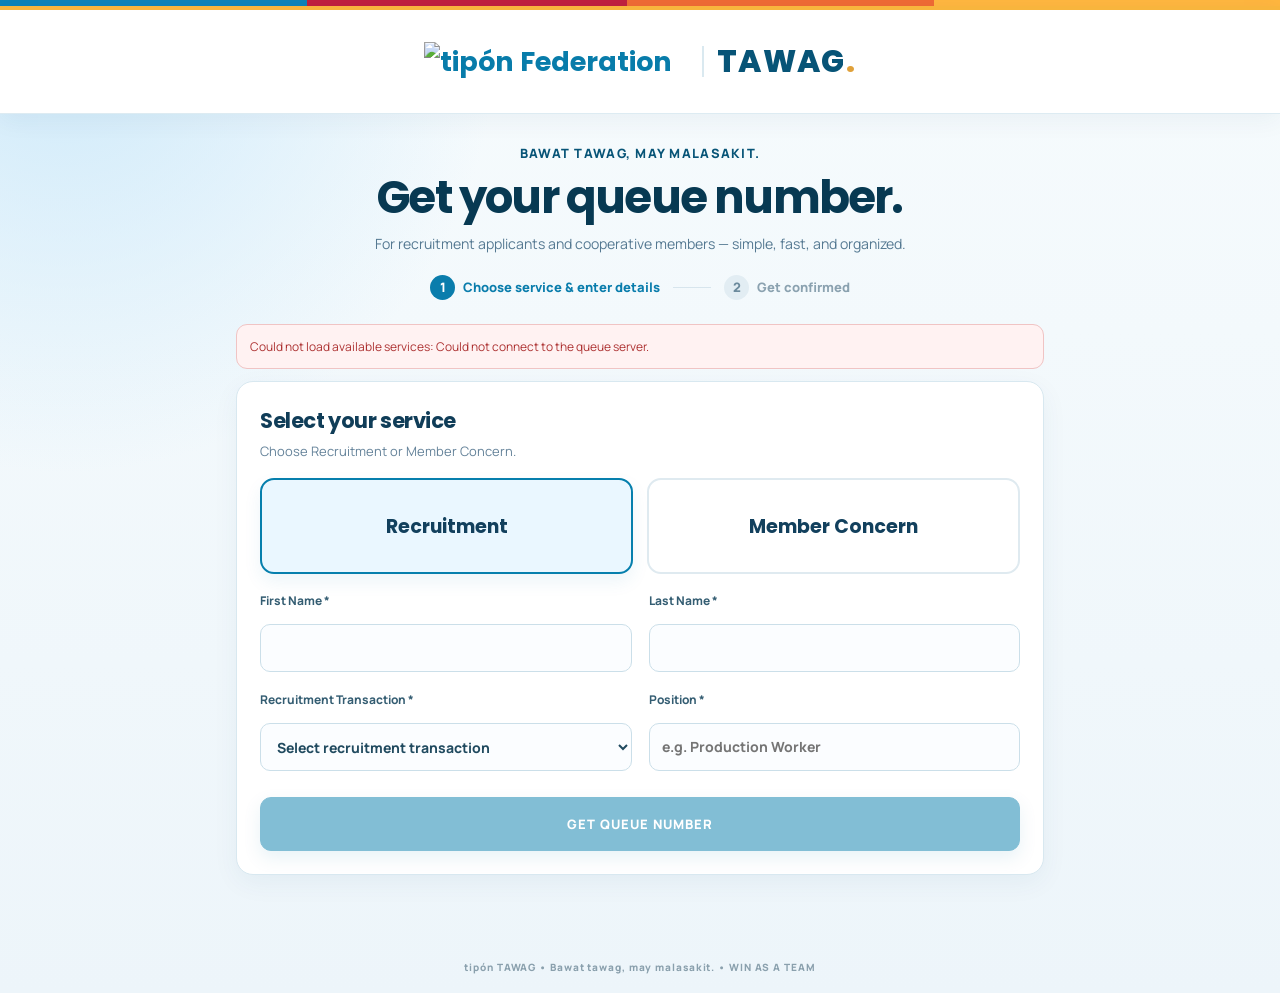
==== join.html @ db97c5c6 "Add AP CONS online recruiting queue with private review and onsite check-in" ====
<!doctype html><html lang="en"><head>
<meta charset="utf-8"><meta name="viewport" content="width=device-width,initial-scale=1"><meta name="theme-color" content="#075477">
<title>Get Your Number | tipón TAWAG</title><meta name="description" content="tipón TAWAG: Bawat tawag, may malasakit. Register for Recruitment or Member Concern."><link rel="icon" href="assets/tipon-mark.svg" type="image/svg+xml">
<link rel="preconnect" href="https://fonts.googleapis.com"><link rel="preconnect" href="https://fonts.gstatic.com" crossorigin>
<link href="https://fonts.googleapis.com/css2?family=Manrope:wght@400;500;600;700;800&family=Poppins:wght@400;500;600;700;800&display=swap" rel="stylesheet">
<link rel="stylesheet" href="styles.css?v=11.1">
<style>
body{background:radial-gradient(circle at 5% 4%,#cfeafa,transparent 28%),linear-gradient(180deg,#f6fbfd,#edf5fa)}
.join-top{height:6px;background:linear-gradient(90deg,#0a81b4 0 63%,#ffc258 63% 82%,#e2544f 82%)}
.join-head{background:white;border-bottom:1px solid #ddebf2}
.join-head-inner{max-width:880px;padding:14px 18px;display:flex;justify-content:space-between;align-items:center;margin:auto;gap:12px}
.join-wordmark{display:flex;gap:12px;align-items:center;color:#087caa;font:700 27px Poppins,sans-serif;letter-spacing:-1px}
.join-symbol{width:38px;height:38px;position:relative;flex:none}
.join-symbol i{width:19px;height:19px;position:absolute;border-radius:50%;display:block}.join-symbol i:nth-child(1){background:#c82339;top:0;left:0}.join-symbol i:nth-child(2){background:#fcb646;top:0;right:0}.join-symbol i:nth-child(3){background:#e95b3b;bottom:0;left:4px}.join-symbol i:nth-child(4){background:#ef902d;bottom:2px;right:1px}
.join-head a{font-weight:900;font-size:12px;text-decoration:none}
.join-shell{max-width:840px;margin:0 auto;padding:29px 16px 50px}
.join-hero{text-align:center;margin:0 auto 21px;max-width:680px}.join-hero .eyebrow{font-size:11px}.join-hero h1{font:700 clamp(30px,5vw,43px)/1.18 Poppins,sans-serif;color:#133c55;margin:8px 0;letter-spacing:-.04em}
.join-hero p{font-size:13px;color:#6d8898;margin:6px 0}
.progress-steps{display:flex;justify-content:center;align-items:center;gap:11px;margin-top:17px;flex-wrap:wrap}.step{font-size:11px;font-weight:800;color:#8ba2b0;display:flex;align-items:center;gap:8px}.step i{background:#e2edf3;color:#6b8a9c;width:25px;height:25px;border-radius:50%;display:grid;place-items:center;font-style:normal}.step.on{color:#0a7dac}.step.on i{background:#0a7dac;color:white}.step-line{width:28px;height:1px;background:#d7e5ed}
.service-grid{display:grid;grid-template-columns:repeat(2,minmax(0,1fr));gap:12px;margin:16px 0}
.service-card{background:#fff;color:#1a425a;border:2px solid #dfeaf0;text-align:left;padding:17px;border-radius:14px;min-height:132px;cursor:pointer}
.service-card:hover{border-color:#89c9e5}.service-card.chosen{border-color:#0784b8;background:#f0faff;box-shadow:0 8px 25px #0a88ad12}.service-card span{display:block;color:#0b83ad;font-size:10px;font-weight:900;letter-spacing:.15em}.service-card b{font:700 17px Poppins,sans-serif;display:block;margin:6px 0}.service-card small{display:block;color:#668799;font-size:11px;line-height:1.5}
.section-label{font:700 18px Poppins,sans-serif;color:#214762;margin:0 0 5px}.helper{font-size:12px;color:#7894a5;margin:0 0 13px}
.check-card{border-radius:12px;background:#f4f9fc;border:1px solid #e1edf3;padding:14px;margin:15px 0}
.check-card h3{font:700 14px Poppins,sans-serif;margin:0 0 7px}.check-row{display:flex;align-items:flex-start;gap:10px;padding:9px 0;font-size:12px;color:#355d73}.check-row input{width:18px;height:18px;margin:1px 0;accent-color:#0883b8;flex:none}.check-card p{font-size:11px;color:#748f9e;margin:6px 0}
.submit{width:100%;min-height:53px;font-size:13px!important;letter-spacing:.08em}
.message{font-size:12px;padding:12px 13px;border:1px solid #f0c4c4;background:#fff2f2;border-radius:11px;color:#ad3232;margin:12px 0}.message.ok{border-color:#bce5ce;background:#edfaf1;color:#166e4e}
.receipt{text-align:center;border:1px dashed #88c8e4;background:linear-gradient(180deg,#fff,#f0f9fe);border-radius:16px;padding:24px 17px;margin-top:14px}.receipt .code{font:800 clamp(36px,7vw,59px) Poppins,sans-serif;color:#087eb0;letter-spacing:-.06em;margin:9px 0}.receipt h2{font:700 20px Poppins,sans-serif;margin:5px 0}.receipt p{font-size:12px;color:#618092;line-height:1.7;margin:7px auto;max-width:440px}.receipt .pill{margin:8px auto}
.join-foot{text-align:center;font-size:10px;color:#8aa0ad;padding:18px;font-weight:900;letter-spacing:.09em}
@media(max-width:540px){.service-grid{grid-template-columns:1fr}.service-card{min-height:105px}.join-shell{padding-top:18px}.join-head-inner{padding:11px 14px}.join-wordmark{font-size:23px}.join-hero h1{font-size:32px}.progress-steps{gap:6px}.step-line{width:13px}.join-shell>.card{padding:18px}}

.join-wordmark{min-height:62px;letter-spacing:normal}.join-logo{display:block;width:205px;max-width:60vw;height:auto;object-fit:contain}.join-mode{font-size:10px;letter-spacing:.14em;font-weight:900;color:#66859a}.service-grid{gap:14px}.service-card{min-height:96px;padding:19px 14px;text-align:center;display:flex;align-items:center;justify-content:center}.service-card b{margin:0;font:700 19px Poppins,sans-serif;color:#154461}.service-card.chosen{background:#eef9ff;box-shadow:0 8px 18px #087db513}.service-card:hover{background:#f4fbff}@media(max-width:540px){.service-grid{grid-template-columns:repeat(2,minmax(0,1fr))}.service-card b{font-size:15px}.service-card{min-height:82px;padding:14px 6px}.join-mode{font-size:8px;text-align:right}.join-logo{width:175px}}

/* Candidate/member-specific registration layout */
.join-head-inner{justify-content:center;min-height:86px}
.join-wordmark{justify-content:center;width:100%;min-height:75px}
.join-logo{width:clamp(215px,25vw,280px);max-width:70vw;max-height:85px;object-fit:contain}
.join-hero .eyebrow{font-size:12px;letter-spacing:.09em}
.join-hero h1{font-size:clamp(31px,4.5vw,45px)}
.progress-steps{gap:13px;margin:20px auto 24px}
.progress-steps .step{font-size:13px;line-height:1.35}
.progress-steps .step-line{width:38px}
#queueForm{margin-top:17px}
#queueForm .queue-fields{display:grid;grid-template-columns:repeat(2,minmax(0,1fr));column-gap:17px;row-gap:18px;margin:0;align-items:start}
#queueForm .queue-fields .field{margin:0;display:flex;flex-direction:column;gap:8px;min-width:0}
#queueForm .queue-fields input,#queueForm .queue-fields select,#concernOptions input{width:100%;min-height:48px;box-sizing:border-box;font-size:14px}
#queueForm .queue-fields .field label,#queueForm .queue-fields .field{font-weight:750}
#concernOptions{display:flex;flex-direction:column;gap:9px;margin:18px 0 0!important}
#concernOptions.hide{display:none!important}
#concernOptions label{font-size:12px;font-weight:800;line-height:1.45}
#queueForm .submit{display:block;margin-top:26px;min-height:54px;border-radius:11px}
#queueForm .queue-fields .field.hide{display:none!important}
.receipt-actions{display:flex;gap:12px;align-items:center;justify-content:center;flex-wrap:wrap;margin-top:19px}
.receipt-actions button{min-width:150px;min-height:43px}
.finished-notice{margin-top:16px!important;color:#176c53!important;font-size:13px!important;font-weight:750;max-width:490px}
#receipt.finished .receipt-actions{display:none}
@media(max-width:540px){
 .join-head-inner{padding:13px 15px;min-height:77px;justify-content:center}
 .join-wordmark{min-height:65px;justify-content:center}
 .join-logo{width:230px;max-width:80vw}
 .join-shell{padding:20px 14px 42px}
 .progress-steps{margin:16px auto 20px;gap:7px}
 .progress-steps .step{font-size:11px;gap:7px}
 .progress-steps .step-line{width:18px}
 #queueForm .queue-fields{grid-template-columns:repeat(2,minmax(0,1fr));gap:15px 12px}
 #queueForm .queue-fields .field{font-size:11px;gap:8px}
 #queueForm .queue-fields input,#queueForm .queue-fields select,#concernOptions input{min-height:46px}
 #concernOptions{margin-top:18px!important}
 #queueForm .submit{margin-top:25px}
 .receipt-actions{gap:9px}
 .receipt-actions button{width:100%}
}
@media(max-width:370px){
 #queueForm .queue-fields{grid-template-columns:1fr}
 .progress-steps .step{font-size:10px}
}

/* tipón TAWAG registration brand */
.join-top{height:6px;background:linear-gradient(90deg,#0e83b8 0 24%,#bf203e 24% 49%,#ef6a34 49% 73%,#ffb63f 73% 100%)}
.join-head{box-shadow:0 6px 24px rgba(8,62,96,.055)}
.join-wordmark{width:auto;gap:13px}
.join-logo{width:clamp(205px,23vw,265px);max-height:76px;image-rendering:auto}
.join-brand-label{font:800 clamp(23px,2.7vw,31px)/1 Poppins,Manrope,sans-serif;color:#075477;letter-spacing:.045em;border-left:2px solid #dae9f0;padding-left:13px}
.join-brand-label span{color:#e0a13a}
.join-hero{max-width:720px}
.join-hero .eyebrow{color:#075477;font-size:clamp(11px,1vw,13px);font-weight:900;letter-spacing:.10em}
.join-hero h1{color:#073952}
.join-hero p{color:#557992;font-size:clamp(13px,1.1vw,15px)}
.service-card.chosen{border-color:#067fad;background:#eaf7ff}
.service-card b{color:#12405d}
.receipt{background:linear-gradient(180deg,#fff,#f4fbff);border-color:#77bbdb}
.receipt .code{color:#086e9d}
@media(max-width:540px){
 .join-wordmark{gap:9px}
 .join-logo{width:min(55vw,205px)}
 .join-brand-label{font-size:clamp(17px,5.5vw,24px);padding-left:10px}
}

</style>
<section class="card" id="onlineRecruitmentEntry" hidden><h2>Apply online</h2><p>Submit your information and requirements for recruiter review.</p><a id="onlineApplicantLink" href="#">Open online recruitment</a></section>
<script defer src="config.js"></script><script defer src="join.js?v=14.1"></script>
</head><body>
<div class="join-top"></div><header class="join-head"><div class="join-head-inner">
  <div class="join-wordmark"><img class="join-logo" src="assets/tipon-logo-hd.webp" alt="tipón Federation"><span class="join-brand-label">TAWAG<span>.</span></span></div>
</div></header>
<main class="join-shell">
  <div class="join-hero"><div class="eyebrow">Bawat tawag, may malasakit.</div><h1>Get your queue number.</h1><p>For recruitment applicants and cooperative members — simple, fast, and organized.</p>
    <div class="progress-steps"><span id="step1" class="step on"><i>1</i>Choose service &amp; enter details</span><div class="step-line"></div><span id="step2" class="step"><i>2</i>Get confirmed</span></div>
  </div>
  <div id="message" class="message hide" role="alert"></div>
  <div id="entry" class="card">
    <h2 class="section-label">Select your service</h2><p class="helper">Choose Recruitment or Member Concern.</p>
    <div class="service-grid">
      <button id="chooseRecruitment" class="service-card chosen" type="button" aria-pressed="true"><b>Recruitment</b></button>
      <button id="chooseMember" class="service-card" type="button" aria-pressed="false"><b>Member Concern</b></button>
    </div>
    <form id="queueForm"><div class="grid queue-fields">
      <label class="field" for="firstName">First Name *<input id="firstName" name="firstName" autocomplete="given-name" maxlength="50" required></label>
      <label class="field" for="lastName">Last Name *<input id="lastName" name="lastName" autocomplete="family-name" maxlength="50" required></label>
      <label id="transactionField" class="field" for="transaction">Recruitment Transaction *<select id="transaction" name="transaction" required><option value="" selected disabled>Select recruitment transaction</option></select></label>
      <label class="field" id="positionField" for="position">Position *<input id="position" name="position" maxlength="80" placeholder="e.g. Production Worker" required></label>
    </div>
    <div id="concernOptions" class="field hide">
      <label for="concern">Type of concern *</label>
      <input id="concern" name="concern" type="text" maxlength="80" placeholder="Enter your concern (e.g., COE request)" autocomplete="off">
    </div>
    <button id="submit" class="btn primary submit" type="submit" disabled>GET QUEUE NUMBER</button></form>
  </div>
  <div id="receipt" class="receipt hide" aria-live="polite">
    <span id="receiptTag" class="pill">SUBMITTED</span><h2 id="receiptTitle">Your request was received</h2>
    <div id="receiptCode" class="code">PC-001</div><p id="receiptText">Please proceed to the pre-checking station.</p>
    <div class="receipt-actions"><button id="another" class="btn ghost" type="button">Register Another Applicant / Member</button><button id="done" class="btn success" type="button">Done</button></div>
    <p id="finishedNotice" class="finished-notice hide" role="status">Registration finished. Please keep your queue number and close this page when you're ready.</p>
  </div>
</main><footer class="join-foot">tipón TAWAG • Bawat tawag, may malasakit. • WIN AS A TEAM</footer>
</body></html>
---- styles.css ----
/* TIPON Federation smart-queue design system */
:root{--navy:#0a4061;--deep:#07314d;--blue:#087bad;--cyan:#0e9bc6;--gold:#ffc258;--red:#d84843;--ink:#173b53;--muted:#70899b;--line:#dce8ef;--green:#16845c;--bg:#f3f8fc}
*{box-sizing:border-box}html{min-height:100%}body{margin:0;background:radial-gradient(circle at 96% 0%,#dfedf8 0,transparent 30%),var(--bg);color:var(--ink);font:14px/1.6 Manrope,"Segoe UI",Arial,sans-serif}
button,input,select,textarea{font:inherit}button{cursor:pointer}button:disabled{cursor:not-allowed;opacity:.5}button:focus-visible,a:focus-visible,textarea:focus-visible,input:focus-visible,select:focus-visible{outline:3px solid #69badb;outline-offset:2px}.hide{display:none!important}a{color:#087eaa}
header{background:#fff;border-top:4px solid var(--gold);border-bottom:1px solid var(--line);box-shadow:0 4px 23px #0c466214}
.head{max-width:1460px;margin:auto;min-height:92px;padding:12px 25px;display:flex;align-items:center;justify-content:space-between;gap:18px}.brand{display:flex;align-items:center;gap:15px}.brand-image{position:relative;width:250px;height:90px;overflow:hidden;background:#fff;flex:none}.brand-image img{position:absolute;max-width:none;left:0;top:-8px;width:365px;height:365px}.brand-image svg{display:none;width:240px;height:85px}.brand-image.failed img{display:none}.brand-image.failed svg{display:block}
.brand-meta{border-left:1px solid #dce9f1;padding-left:14px}.brand-meta b{font:600 15px Poppins,sans-serif;display:block;color:var(--deep)}.brand-meta small{font-size:10px;letter-spacing:.15em;color:#8196a5;font-weight:900}.clock{text-align:right;font:600 20px Poppins,sans-serif;white-space:nowrap}.clock small{display:block;font:800 9px Manrope,sans-serif;color:#849cac;letter-spacing:.15em}
.shell{max-width:1460px;margin:auto;padding:24px 25px 50px}.nav{display:flex;align-items:center;flex-wrap:wrap;gap:9px;margin:0 0 22px}.nav .btn{min-height:44px}.nav a,.nav button,.btn{border:1px solid var(--line);border-radius:11px;background:white;color:#395b71;min-height:44px;display:inline-flex;gap:7px;align-items:center;justify-content:center;padding:9px 17px;text-decoration:none;font-weight:900;font-size:12px;transition:background .15s,box-shadow .15s,transform .15s}
.nav button:hover,.nav a:hover,.btn:hover:not(:disabled){box-shadow:0 8px 17px #0d567318;transform:translateY(-1px)}.nav button.on,.btn.primary{background:var(--blue);border-color:var(--blue);color:white;box-shadow:0 7px 17px #0879a82b}.btn.success{background:var(--green);color:#fff;border-color:var(--green)}.btn.danger{background:#fff;color:#c33737;border-color:#e7b1b1}.btn.ghost{background:#f4f9fc}.btn.sm{min-height:36px;padding:6px 11px;font-size:11px}
.page-head{display:flex;align-items:center;justify-content:space-between;gap:14px;flex-wrap:wrap;margin:4px 0 18px}.page-head h1{font:700 clamp(28px,3.2vw,44px)/1.18 Poppins,sans-serif;letter-spacing:-.04em;color:#123b55;margin:7px 0}.page-head p{font-size:13px;color:var(--muted);margin:0;max-width:750px}.eyebrow{font-size:10px;font-weight:900;letter-spacing:.17em;color:var(--blue);text-transform:uppercase}.row,.buttons{display:flex;align-items:center;gap:9px;flex-wrap:wrap}.muted,.small-muted{color:var(--muted)}.small-muted{font-size:11px}
.card{background:#fff;border:1px solid var(--line);border-radius:17px;box-shadow:0 9px 27px #184c640c;padding:23px;margin-bottom:16px}.card h2{font:700 19px Poppins,sans-serif;letter-spacing:-.02em;margin:0 0 5px;color:#143d55}.card p{font-size:12px;color:var(--muted);margin:5px 0 12px}.split{display:flex;align-items:center;justify-content:space-between;gap:12px;flex-wrap:wrap}.grid{display:grid;grid-template-columns:1fr 1fr;gap:13px}.field{display:block;color:#345d72;font-size:11px;font-weight:900}.field input,.field select,.field textarea{display:block;width:100%;margin-top:6px;border:1px solid #cbdfe9;border-radius:10px;background:#fbfdff;color:#204a5f;padding:11px 12px;min-height:47px}.field textarea{resize:vertical;min-height:96px}.field small{font-weight:500;color:#7c94a3}
.tv{background:radial-gradient(circle at 100% -10%,#1688bca0 0,transparent 39%),linear-gradient(135deg,#063856,#07638e);border-radius:23px;box-shadow:0 17px 40px #0a405a30;padding:23px;color:#fff;min-height:530px}.tv-inner{display:grid;grid-template-columns:minmax(225px,285px) minmax(0,1fr);gap:18px}.qr-panel{background:#fff;color:var(--ink);border-radius:17px;display:flex;flex-direction:column;justify-content:center;align-items:center;padding:21px;text-align:center;box-shadow:0 10px 30px #062b4450}.qr-panel h2{font:700 20px/1.35 Poppins,sans-serif;letter-spacing:-.03em;margin:8px 0 15px}.qr-panel p{font-size:12px;color:var(--muted);line-height:1.65;margin:17px 0 7px}.qr-panel a{font-weight:900;font-size:11px;text-decoration:none;overflow-wrap:anywhere}
.qr-frame{width:234px;height:234px;max-width:100%;border:7px solid #f1f7fb;border-radius:14px;display:flex;align-items:center;justify-content:center;overflow:hidden;background:#fff}
#qr img,#qr canvas{height:216px!important;width:216px!important;max-width:100%;image-rendering:pixelated}
.now{min-width:0}.now-title{display:flex;align-items:center;justify-content:space-between;flex-wrap:wrap;gap:10px;margin-bottom:15px}.now-title h2{font:700 clamp(22px,2.5vw,31px) Poppins,sans-serif;letter-spacing:.09em;margin:0}.now-title p{font-size:12px;color:#c2e2ef;margin:0}.live{font-size:10px;font-weight:900;letter-spacing:.13em;color:#baf6db;border:1px solid #a4e3d46b;border-radius:30px;padding:8px 12px}.live:before{content:"";width:8px;height:8px;background:#43e3a6;display:inline-block;border-radius:50%;margin-right:7px}
.windows{display:grid;grid-template-columns:repeat(auto-fit,minmax(175px,1fr));gap:12px}.window{min-height:225px;background:linear-gradient(175deg,#fff,#f8fcff);border-radius:15px;border-bottom:5px solid var(--gold);box-shadow:0 14px 28px #072f5040;color:var(--ink);padding:14px 10px;display:flex;align-items:center;flex-direction:column;justify-content:center;text-align:center}.window-label{font-size:11px;color:#708d9d;font-weight:900;letter-spacing:.15em}.queue-no{font:800 clamp(31px,3.4vw,49px) Poppins,sans-serif;letter-spacing:-.05em;color:var(--blue);margin:11px 0 3px}.queue-no.idle{color:#bed0db}.window strong{font-size:15px;overflow-wrap:anywhere}.window small{font-size:11px;color:#768fa0}
.tv-strip{display:flex;align-items:center;flex-wrap:wrap;gap:13px;background:#fff;color:var(--ink);border-radius:12px;margin-top:15px;padding:12px 16px;min-height:55px}.tv-strip strong{font-size:10px;letter-spacing:.15em;color:#486d80}.chip{font-size:11px;font-weight:900;background:#e6f3f9;color:#0c6994;border-radius:8px;padding:7px 11px}.announcement{background:#ffffff16;border:1px solid #ffffff24;border-radius:12px;margin-top:12px;padding:15px 17px;display:flex;align-items:center;gap:15px}.announcement strong{font-size:10px;letter-spacing:.15em;color:#ffcf7a}.announcement span{font-weight:900;font-size:clamp(13px,1.6vw,18px);overflow-wrap:anywhere}
.tiles{display:grid;grid-template-columns:repeat(3,1fr);gap:14px;margin-bottom:16px}.metric{border:1px solid var(--line);border-radius:15px;background:#fff;padding:18px;box-shadow:0 8px 22px #0c51620a}.metric span{font-size:10px;letter-spacing:.12em;color:#718a9a;font-weight:900;text-transform:uppercase}.metric strong{display:block;font:700 31px Poppins,sans-serif;color:#145376}.metric small{color:#869caa}
.table-wrap{overflow:auto;margin-top:14px}table{border-collapse:collapse;width:100%;min-width:560px}th,td{border-bottom:1px solid #e6eef3;padding:12px 9px;text-align:left}th{background:#f5f9fc;color:#58788c;font-size:10px;letter-spacing:.09em;text-transform:uppercase}td{font-size:12px}td small{color:#7c94a2}.empty{background:#f4f9fc;color:#829aab;border-radius:10px;padding:17px!important;font-size:12px!important}
.pill{font-size:10px;font-weight:900;border-radius:99px;padding:5px 9px;background:#e5f4fb;color:#137299}.pill.warm{background:#fff4e4;color:#9b671a}
.window-grid{display:grid;grid-template-columns:repeat(auto-fit,minmax(274px,1fr));gap:13px;margin-top:16px}.window-card{border:1px solid var(--line);border-radius:14px;background:#fff;padding:16px}.window-card h3{font:700 17px Poppins,sans-serif;margin:0}.current{background:#f0f7fb;min-height:82px;border-radius:10px;margin:13px 0;padding:13px}.current-no{display:block;color:var(--blue);font:800 22px Poppins,sans-serif}.current strong{display:block}.current small{color:#7690a0}.window-actions{display:grid;grid-template-columns:1fr 1fr;gap:8px;margin-top:12px}.window-actions .btn{min-height:40px;padding:8px}.window-actions .wide{grid-column:1/-1}.window-card .field{margin-top:10px}
.status{border:1px solid #d5e6ec;background:#eff6fa;border-radius:11px;padding:12px 14px;margin-bottom:15px;color:#4b7387;font-weight:700;font-size:12px}.status.err{border-color:#f0c8c8;background:#fff0f0;color:#a62f35}.status.ok{border-color:#b6e4ce;background:#e8f8ee;color:#1c7854}.setup-guide{background:#fff7e4;border-left:4px solid var(--gold);color:#745c2b;border-radius:8px;padding:13px 16px;font-size:12px;line-height:1.8;margin-top:14px}.setup-guide code{font-weight:900}.footer{text-align:center;font-size:10px;font-weight:900;letter-spacing:.05em;color:#90a5b1;padding:0 14px 26px}
#display:fullscreen{box-sizing:border-box;width:100vw;height:100vh;min-height:100vh;display:flex;flex-direction:column;background:#063a59;padding:14px 17px;overflow:auto}
#display:fullscreen .page-head{margin:0 0 12px}#display:fullscreen .page-head h1{color:#fff;font-size:clamp(25px,3vw,42px)}#display:fullscreen .page-head p{color:#c9e5f1}#display:fullscreen .eyebrow{color:#7ed4ed}#display:fullscreen .tv{flex:1;display:flex;min-height:0;flex-direction:column;padding:17px;box-shadow:none}#display:fullscreen .tv-inner{flex:1;min-height:0}#display:fullscreen .now{display:flex;flex-direction:column}#display:fullscreen .windows{flex:1}#display:fullscreen .window{min-height:145px}#display:fullscreen .queue-no{font-size:clamp(38px,4vw,69px)}
@media(max-width:960px){.brand-meta{display:none}.tv-inner{grid-template-columns:1fr}.windows{grid-template-columns:repeat(auto-fit,minmax(170px,1fr))}.grid{grid-template-columns:1fr}#display:fullscreen .tv-inner{grid-template-columns:1fr}}
@media(max-width:650px){.head{min-height:70px;padding:10px 12px}.brand-image{width:175px;height:64px}.brand-image img{width:265px;height:265px;top:-6px}.brand-image svg{width:172px;height:63px}.clock{font-size:15px}.clock small{font-size:7px}.shell{padding:13px 11px 38px}.nav{display:grid;grid-template-columns:repeat(2,minmax(0,1fr));gap:8px}.nav button,.nav a{min-height:41px;padding:9px 10px}.page-head h1{font-size:29px}.card{padding:16px}.tiles{grid-template-columns:repeat(2,minmax(0,1fr));gap:9px}.metric{padding:12px}.metric strong{font-size:26px}.tv{padding:13px;border-radius:15px}.qr-panel{padding:15px}.windows{grid-template-columns:repeat(2,minmax(0,1fr));gap:9px}.window{min-height:180px}.queue-no{font-size:27px}.window-grid{grid-template-columns:1fr}.announcement{flex-direction:column;align-items:flex-start;gap:6px}#display:fullscreen{padding:8px}#display:fullscreen .tv-inner{min-height:350px}#display:fullscreen .page-head h1{font-size:24px}}
@media(prefers-reduced-motion:reduce){*,*:before,*:after{transition:none!important}}


/* v5: supplied TIPON Federation logo, TV-fullscreen branding, streaming announcement. */
.head{min-height:91px}.brand{min-height:71px;gap:20px}
.tipon-logo{display:block;width:237px;max-width:42vw;height:auto;max-height:81px;object-fit:contain;background:#fff}
.brand-meta{border-left:1px solid #dfebf1;padding-left:17px;min-height:48px;display:flex;flex-direction:column;justify-content:center}
.brand-meta b{font-size:16px;letter-spacing:.005em}
.clock{display:flex;flex-direction:column;align-items:flex-end;gap:0;line-height:1.45}
.clock small{font-size:10px;letter-spacing:.13em}
#headerDay{font:800 11px/1.5 Manrope,"Segoe UI",sans-serif;color:#55758a}
#clock{font:700 21px/1.25 Poppins,sans-serif;color:#0e5077}
.tv-full-head{display:none}
.announcement{position:relative;display:block;min-height:65px;overflow:hidden;white-space:nowrap;margin-top:13px;padding:0;border-radius:12px;background:#ffffff12}
.announcement-track{display:flex;align-items:center;width:max-content;min-height:63px;animation:announcementMove 25s linear infinite;will-change:transform}
.announcement-item{display:flex;align-items:center;gap:16px;padding:13px 72px 13px 20px;flex:none;white-space:nowrap;min-width:max-content}
.announcement-item strong,.announcement-item span{font:400 clamp(15px,1.6vw,21px)/1.45 Manrope,"Segoe UI",sans-serif;color:#fff;letter-spacing:0}
.announcement-item strong{font-weight:900}
.announcement-item span{font-weight:400}
@keyframes announcementMove{from{transform:translateX(0)}to{transform:translateX(-50%)}}
#display:fullscreen{padding:14px 23px}
#display:fullscreen .tv-full-head{display:flex;align-items:center;justify-content:space-between;flex:none;min-height:74px;margin:0 0 12px;padding:7px 17px;border-radius:11px;background:#fff;gap:18px}
#display:fullscreen .tv-full-head img{height:63px;width:auto;max-width:42%;object-fit:contain}
#display:fullscreen .fullscreen-datetime{display:flex;flex-direction:column;align-items:flex-end;text-align:right;gap:0}
#fullscreenDate{font:800 clamp(11px,1.15vw,15px) Manrope,sans-serif;letter-spacing:.08em;color:#36667e}
#fullscreenTime{font:700 clamp(21px,2.4vw,35px) Poppins,sans-serif;line-height:1.2;color:#0e628e}
#display:fullscreen .announcement-item strong,#display:fullscreen .announcement-item span{font-size:clamp(18px,2vw,29px)}
#display:fullscreen .announcement{flex:none}
@media(max-width:760px){
 .brand{gap:8px}.tipon-logo{width:177px;max-width:43vw}.brand-meta{padding-left:10px}
 .brand-meta b{font-size:12px}.brand-meta small{font-size:8px}
 #headerDay{font-size:8px}#clock{font-size:16px}.clock small{font-size:7px}
 .announcement-item{padding-right:44px;gap:11px}
 #display:fullscreen .tv-full-head{padding:7px 11px;min-height:58px;margin-bottom:8px}
 #display:fullscreen .tv-full-head img{height:48px;max-width:48%}
 #fullscreenDate{font-size:9px}#fullscreenTime{font-size:18px}
}
@media(max-width:520px){.brand-meta{display:none}.tipon-logo{width:157px}.announcement-item strong,.announcement-item span{font-size:15px}}
@media(prefers-reduced-motion:reduce){.announcement-track{animation:none!important;transform:none!important}.announcement-item[aria-hidden="true"]{display:none}}


/* 2026-10-30 queue management and responsive TV refinements */
.site-header{background:#fff;border-top:4px solid var(--gold)}
.site-header .head{max-width:1760px;min-height:134px;padding:16px 28px;gap:35px}
.site-header .brand{min-width:0;gap:24px}
.site-header .tipon-logo{width:250px;max-width:none;max-height:100px;flex:none}
.brand-copy{min-width:0}.brand-copy .eyebrow{color:#087bad;font-size:11px;letter-spacing:.12em}
.brand-copy h1{font:750 clamp(25px,2.6vw,40px)/1.2 Poppins,sans-serif;color:#073f5f;margin:4px 0}
.brand-copy p{font-size:clamp(11px,1vw,14px);color:#54798f;margin:0}
.site-header .clock{flex:none;line-height:1.3}
.site-header .clock small,.fullscreen-datetime small{font:800 12px Manrope,sans-serif;color:#6d899a;letter-spacing:.09em}
.site-header #headerDay{font:800 clamp(14px,1.4vw,21px) Manrope,sans-serif;color:#315b73}
.site-header #clock{font:800 clamp(27px,2.7vw,44px) Poppins,sans-serif;color:#075b87;line-height:1.2}
.shell{max-width:1760px}
.display-actions{display:flex;justify-content:flex-end;margin:0 0 13px}
.tv{min-height:620px}
.tv-inner{grid-template-columns:minmax(305px,360px) minmax(0,1fr);gap:23px;align-items:stretch}
.qr-panel{padding:24px}
.qr-frame{height:318px;width:318px;border-width:8px}
#qr img,#qr canvas{width:300px!important;height:300px!important}
.windows{grid-template-columns:repeat(auto-fit,minmax(205px,1fr));gap:17px}
.window{min-height:240px;padding:18px 13px}
.tv-strip{width:100%;min-height:80px;padding:17px 22px;gap:20px}
.tv-strip strong{font-size:14px}.chip{font-size:16px;padding:10px 16px}
.announcement{display:flex!important;min-height:70px;padding:0 19px;gap:22px;white-space:normal;align-items:center;overflow:hidden}
.announcement-label{flex:none;color:#ffcf7a!important;font:800 16px Manrope,sans-serif!important;letter-spacing:.04em}
.announcement-message{flex:1;min-width:0;overflow:hidden}
.announcement-track{animation:none;width:100%;display:block;min-height:0;transform:none;will-change:auto}
.announcement-track span{display:inline!important;white-space:normal;color:#fff;font-size:clamp(15px,1.5vw,20px);font-weight:600}
#annCopy{display:none!important}
.announcement-message.marquee .announcement-track{display:flex;width:max-content;min-height:55px;align-items:center;animation:announcementMove 24s linear infinite}
.announcement-message.marquee .announcement-track span{display:block!important;white-space:nowrap;flex:none;padding-right:60px}
.announcement-message.marquee #annCopy{display:block!important}
.window-grid{grid-template-columns:repeat(auto-fit,minmax(270px,1fr));gap:17px}
.recruiter-label{font-size:12px!important;margin:8px 0 0!important}
.actions-cell{white-space:nowrap}.actions-cell .btn{margin-right:7px}
.pager{display:flex;align-items:center;justify-content:flex-end;gap:12px;margin-top:14px}
.pager span,.table-count{font-size:12px;color:#66889b;font-weight:800}
.queue-table-card table{min-width:780px}
.inline-editor{background:#f4f9fc;border:1px solid #dbe8ee;padding:21px;border-radius:14px;margin-top:18px}
.inline-editor h3{font:700 16px Poppins,sans-serif;margin:0 0 13px}
.inline-editor .buttons{margin-top:14px}
#display:fullscreen{background:#073957;padding:12px 18px;overflow:auto}
#display:fullscreen .tv-full-head{display:flex;align-items:center;justify-content:space-between;min-height:115px;margin:0 0 12px;padding:13px 20px;gap:24px;background:#fff;border-radius:13px}
#display:fullscreen .fullscreen-brand{display:flex;align-items:center;gap:22px;min-width:0}
#display:fullscreen .fullscreen-brand img{height:78px;width:220px;max-width:none;object-fit:contain}
#display:fullscreen .brand-copy h1{color:#073f5f;font-size:clamp(21px,2.2vw,36px);margin:2px 0}
#display:fullscreen .brand-copy p{color:#54798f}
#display:fullscreen .fullscreen-datetime{flex:none;display:flex;align-items:flex-end;flex-direction:column;text-align:right;line-height:1.3}
#fullscreenDate{font:800 clamp(13px,1.3vw,20px) Manrope,sans-serif;color:#2d5c76;letter-spacing:0}
#fullscreenTime{font:800 clamp(27px,2.7vw,43px) Poppins,sans-serif;color:#075b87}
#display:fullscreen .display-actions{margin-bottom:10px}
#display:fullscreen .tv{min-height:0;overflow:visible}
#display:fullscreen .tv-inner{grid-template-columns:minmax(310px,24%) minmax(0,1fr);gap:20px;align-items:stretch}
#display:fullscreen .qr-panel{padding:16px}
#display:fullscreen .windows{gap:14px;grid-template-columns:repeat(auto-fit,minmax(195px,1fr))}
#display:fullscreen .tv-strip{min-height:75px}
#display:fullscreen .announcement{min-height:74px}
@media(max-width:1100px){
 .site-header .head{padding:14px 17px}
 .site-header .tipon-logo{width:180px}.brand-copy h1{font-size:24px}
 .tv-inner{grid-template-columns:300px minmax(0,1fr)}
 #display:fullscreen .tv-inner{grid-template-columns:300px minmax(0,1fr)}
 #display:fullscreen .fullscreen-brand img{width:150px;height:60px}
}
@media(max-width:760px){
 .site-header .head{align-items:flex-start;flex-wrap:wrap;min-height:0;gap:10px;padding:12px}
 .site-header .tipon-logo{width:140px}.site-header .brand{gap:11px}
 .brand-copy h1{font-size:20px}.brand-copy p{font-size:10px}
 .brand-copy .eyebrow{font-size:8px}
 .site-header .clock{margin-left:auto}
 .site-header #clock{font-size:24px}.site-header #headerDay{font-size:12px}
 .tv-inner,#display:fullscreen .tv-inner{grid-template-columns:1fr}
 .qr-frame{width:290px;height:290px}
 #qr img,#qr canvas{width:272px!important;height:272px!important}
 .windows,#display:fullscreen .windows{grid-template-columns:repeat(2,minmax(0,1fr));gap:12px}
 .announcement{gap:10px;padding:12px;flex-wrap:wrap}
 .announcement-label{font-size:13px!important}
 #display:fullscreen .tv-full-head{flex-wrap:wrap}
 #display:fullscreen .fullscreen-brand img{width:125px}
 #display:fullscreen .fullscreen-datetime{margin-left:auto}
}
@media(max-width:430px){.site-header .brand{flex-wrap:wrap}.site-header .tipon-logo{width:145px}.brand-copy p{display:none}.windows{grid-template-columns:1fr 1fr}.window{min-height:180px}}
@media(prefers-reduced-motion:reduce){.announcement-message.marquee .announcement-track{animation:none!important}}


/* 2026-10-30 TV screen readability and Setup layout refinements */
.site-header .head{max-width:1880px;min-height:130px;padding:18px 30px;gap:30px}
.site-header .brand{min-width:0;gap:25px;align-items:center}
.site-header .tipon-logo{width:clamp(195px,16vw,285px);max-width:33vw;max-height:112px;object-fit:contain}
.site-header .brand-copy .eyebrow{font-size:clamp(13px,1.05vw,19px);line-height:1.45;letter-spacing:.09em;color:#075b87}
.site-header .clock{flex:none;align-items:flex-end;gap:2px}
.site-header .clock small{font-size:clamp(11px,1vw,17px);font-weight:900;color:#618196}
.site-header #headerDay{font-size:clamp(18px,1.65vw,28px);font-weight:900;line-height:1.3}
.site-header #clock{font-size:clamp(35px,3.25vw,56px);font-weight:900;line-height:1.15;font-variant-numeric:tabular-nums}
.nav.nav-main{display:flex;align-items:center;justify-content:center;flex-wrap:wrap;gap:12px;margin:0 0 22px}
.nav-main button,.nav-main a{min-width:110px;min-height:48px;padding:10px 17px;font-size:13px}
.nav-main #fullscreen{min-width:126px}
.nav-main .hide{display:none!important}
.tv-strip{width:100%;min-height:105px;padding:20px 26px;gap:22px;border-radius:15px}
.tv-strip strong{font-size:clamp(14px,1.2vw,19px);font-weight:900;letter-spacing:.12em}
.tv-strip .chip{font-size:clamp(16px,1.4vw,22px);padding:11px 17px}
.announcement{display:grid!important;grid-template-columns:max-content minmax(0,1fr);align-items:center;gap:23px;min-height:116px;padding:20px 24px;white-space:normal;overflow:visible}
.announcement .announcement-label{color:#ffcf7a!important;font:900 clamp(16px,1.24vw,22px)/1.3 Manrope,sans-serif!important;letter-spacing:.08em}
.announcement-message{display:block;min-width:0;max-width:100%;overflow:visible}
.announcement-message #ann{display:block!important;white-space:normal!important;overflow-wrap:anywhere;font:800 clamp(21px,1.8vw,33px)/1.35 Manrope,sans-serif!important;color:#fff;letter-spacing:0}
.windows{gap:16px;grid-template-columns:repeat(auto-fit,minmax(175px,1fr))}
.window{min-width:0;min-height:260px;gap:7px;padding:20px 12px}
.window-label{font-size:clamp(16px,1.24vw,22px);font-weight:900;letter-spacing:.12em;color:#557a92}
.window .queue-no{font-size:clamp(44px,4.1vw,75px);font-weight:900;line-height:1.2;letter-spacing:-.04em;margin:5px 0}
.window small{font-size:clamp(15px,1.22vw,20px);font-weight:800;line-height:1.3}
.window strong{font-size:clamp(14px,1.14vw,19px);line-height:1.3}
#display:fullscreen{padding:14px 21px;overflow:auto}
/* Compact TV header leaves more room for the queue while keeping the clock readable. */
#display:fullscreen .tv-full-head{display:grid;grid-template-columns:minmax(0,1fr) auto;align-items:center;column-gap:18px;min-height:104px;padding:12px 20px;background:#fff;margin-bottom:10px;max-height:none}
#display:fullscreen .fullscreen-brand{display:flex;align-items:center;gap:16px;min-width:0}
#display:fullscreen .fullscreen-brand img{height:auto;width:clamp(225px,16vw,340px);max-width:36vw;max-height:125px;object-fit:contain}
#display:fullscreen .fullscreen-brand .eyebrow{font-size:clamp(14px,1.2vw,22px);font-weight:900;line-height:1.4;letter-spacing:.095em;color:#075b87}
#display:fullscreen .fullscreen-datetime{display:flex;flex-direction:column;align-items:flex-end;gap:1px;white-space:nowrap;text-align:right}
#display:fullscreen .fullscreen-datetime small{font-size:clamp(12px,1vw,18px);font-weight:900;letter-spacing:.06em}
#display:fullscreen #fullscreenDate{font-size:clamp(15px,1.3vw,22px);font-weight:900;line-height:1.25;letter-spacing:0}
#display:fullscreen #fullscreenTime{font-size:clamp(28px,2.4vw,44px);font-weight:900;line-height:1.18;letter-spacing:-.025em;font-variant-numeric:tabular-nums}
#display:fullscreen .fullscreen-exit{flex:none;min-height:48px;min-width:135px;font-size:13px;white-space:nowrap}
#display:fullscreen .tv{padding:20px;min-height:650px}
#display:fullscreen .tv-inner{grid-template-columns:minmax(380px,26%) minmax(0,1fr);gap:23px}
#display:fullscreen .qr-panel{min-width:0;padding:22px}
#display:fullscreen .qr-panel h2{font-size:clamp(20px,1.4vw,27px)}
#display:fullscreen .qr-frame{width:388px;height:388px;max-width:100%;border-width:8px}
#display:fullscreen #qr img,#display:fullscreen #qr canvas{width:360px!important;height:360px!important;max-width:100%;image-rendering:pixelated}
#display:fullscreen .qr-panel p{font-size:13px}
#display:fullscreen .windows{grid-template-columns:repeat(auto-fit,minmax(165px,1fr));gap:14px}
#display:fullscreen .window{min-height:300px;padding:20px 12px}
#display:fullscreen .window-label{font-size:clamp(17px,1.25vw,23px)}
#display:fullscreen .queue-no{font-size:clamp(52px,4vw,88px);margin:6px 0}
#display:fullscreen .window small{font-size:clamp(16px,1.2vw,22px)}
#display:fullscreen .tv-strip{min-height:109px}
#display:fullscreen .announcement{min-height:123px}
#display:fullscreen .announcement-label{font-size:clamp(17px,1.25vw,23px)!important}
#display:fullscreen .announcement-message #ann{font-size:clamp(24px,1.9vw,36px)!important}
#setupListHint{margin:0 0 16px;font-size:12px}
@media(max-width:1190px){
 .site-header .tipon-logo{width:185px;max-width:28vw}
 .site-header .brand-copy .eyebrow{font-size:13px}
 .site-header #headerDay{font-size:17px}.site-header #clock{font-size:33px}
 #display:fullscreen .tv-full-head{grid-template-columns:minmax(0,1fr) auto;row-gap:8px}
 #display:fullscreen .fullscreen-brand img{width:190px;max-width:24vw}
 #display:fullscreen .fullscreen-brand .eyebrow{font-size:13px}
 #display:fullscreen .fullscreen-exit{grid-column:2;grid-row:2;justify-self:end}
 #display:fullscreen .tv-inner{grid-template-columns:minmax(320px,32%) minmax(0,1fr)}
 #display:fullscreen .qr-frame{width:318px;height:318px}
 #display:fullscreen #qr img,#display:fullscreen #qr canvas{width:300px!important;height:300px!important}
}
@media(max-width:850px){
 .site-header .head{flex-wrap:wrap;min-height:0;padding:13px;gap:12px}
 .site-header .tipon-logo{width:170px;max-width:42vw}
 .site-header .clock{margin-left:auto}
 .site-header #clock{font-size:27px}
 .site-header #headerDay{font-size:13px}
 .site-header .clock small{font-size:10px}
 .nav.nav-main{gap:8px}
 .nav-main button,.nav-main a{min-width:0;min-height:42px;font-size:11px;padding:9px 12px}
 .announcement{grid-template-columns:1fr;gap:8px;padding:15px 16px}
 .announcement-message #ann{font-size:clamp(19px,3.7vw,27px)!important}
 #display:fullscreen .tv-full-head{grid-template-columns:1fr auto;min-height:0;gap:8px;padding:10px 12px}
 #display:fullscreen .fullscreen-brand{gap:10px}
 #display:fullscreen .fullscreen-brand img{width:150px;max-width:38vw}
 #display:fullscreen .fullscreen-brand .eyebrow{font-size:11px}
 #display:fullscreen .fullscreen-datetime{grid-column:1;grid-row:2;align-items:flex-start;text-align:left}
 #display:fullscreen .fullscreen-exit{grid-column:2;grid-row:2}
 #display:fullscreen #fullscreenDate{font-size:13px}
 #display:fullscreen #fullscreenTime{font-size:24px}
 #display:fullscreen .tv-inner{grid-template-columns:1fr}
 #display:fullscreen .qr-frame{width:318px;height:318px}
 #display:fullscreen .windows{grid-template-columns:repeat(2,minmax(0,1fr));gap:11px}
 #display:fullscreen .announcement-message #ann{font-size:24px!important}
}
@media(max-width:470px){
 .site-header .brand{flex-wrap:wrap}
 .site-header .tipon-logo{width:165px}
 .site-header .brand-copy .eyebrow{font-size:10px}
 #display:fullscreen .fullscreen-brand{flex-wrap:wrap}
 .tv-strip{min-height:86px;padding:16px}
 .window .queue-no{font-size:42px}
 .window-label{font-size:14px}
 .window small{font-size:12px}
}


/* TV presentation refinements: centered serving header, vertically centered windows */
.tv{display:flex;flex-direction:column}
.tv-inner{flex:1;min-height:0}
.now{display:flex;flex-direction:column;min-width:0}
.now-title{position:relative;display:flex;align-items:center;justify-content:center;text-align:center;min-height:82px;padding:0 126px;margin-bottom:17px}
.now-title>div{text-align:center;min-width:0}
.now-title h2{font:800 clamp(27px,2.65vw,43px)/1.16 Poppins,Manrope,sans-serif;letter-spacing:.085em;text-align:center;margin:0 0 5px}
.now-title p{font-size:clamp(12px,.95vw,16px);font-weight:650;text-align:center;margin:0}
.now-title .live{position:absolute;right:0;top:14px}
.now .windows{flex:1;min-height:0;align-items:stretch;align-content:center;justify-items:stretch;justify-content:center;gap:16px}
.now .window{height:100%;display:flex;align-items:center;justify-content:center;text-align:center;gap:12px;min-height:290px;padding:25px 12px}
.now .window-label{font-size:clamp(18px,1.45vw,27px);font-weight:900;letter-spacing:.12em;line-height:1.4}
.now .window .queue-no{font-size:clamp(66px,5.3vw,104px);font-weight:900;line-height:1.05;margin:4px 0}
.now .window small{font-size:clamp(16px,1.35vw,24px);font-weight:850;line-height:1.35}
.now .window strong{font-size:clamp(15px,1.15vw,21px);font-weight:800;line-height:1.3}
#display:fullscreen .now-title{min-height:88px;margin-bottom:16px}
#display:fullscreen .now-title h2{font-size:clamp(31px,2.8vw,46px)}
#display:fullscreen .now .windows{align-items:stretch;align-content:center}
#display:fullscreen .now .window{height:100%;min-height:340px;justify-content:center}
#display:fullscreen .now .window-label{font-size:clamp(20px,1.6vw,29px)}
#display:fullscreen .now .window .queue-no{font-size:clamp(74px,5.2vw,116px);line-height:1.05}
#display:fullscreen .now .window small{font-size:clamp(18px,1.4vw,25px)}
/* The ANNOUNCEMENT label never moves: only the message scrolls across the display */
.announcement,#display:fullscreen .announcement{display:flex!important;align-items:center;gap:23px;min-height:118px;padding:18px 24px;overflow:hidden}
.announcement-label{flex:none;position:relative;z-index:1;white-space:nowrap}
.announcement-message{position:relative;flex:1;min-width:0;max-width:100%;overflow:hidden!important;white-space:nowrap!important}
.announcement-message #ann.announcement-ticker{
  display:inline-block!important;width:max-content;max-width:none;
  padding-left:100%;white-space:nowrap!important;overflow-wrap:normal!important;
  font:800 clamp(21px,1.8vw,34px)/1.3 Manrope,sans-serif!important;
  animation:tipon-message-scroll 24s linear infinite;
  will-change:transform
}
#display:fullscreen .announcement-message #ann.announcement-ticker{font-size:clamp(24px,1.95vw,37px)!important}
@keyframes tipon-message-scroll{from{transform:translateX(0)}to{transform:translateX(-100%)}}
/* Uniform legibility and alignment across operational tables */
.card table{border-collapse:collapse;width:100%}
.card table th,.card table td{vertical-align:middle;padding:15px 13px;border-bottom:1px solid #e2edf3;line-height:1.45}
.card table th{font-size:12px;font-weight:900;letter-spacing:.08em;color:#4b728a}
.card table td{font-size:14px;font-weight:600;color:#1c4760}
.card table td b{font-size:14px}
.card .actions-cell{white-space:nowrap;min-width:170px}
.card .actions-cell .btn{display:inline-flex;align-items:center;justify-content:center;min-width:66px;margin:2px 7px 2px 0;font-size:12px}
#setupWins th:nth-child(1),#setupWins td:nth-child(1){white-space:nowrap}
#setupTx th:nth-child(1),#setupTx td:nth-child(1){width:12%}
#setupTx th:nth-child(3),#setupTx td:nth-child(3){width:14%}
#setupTx th:last-child,#setupTx td:last-child{min-width:160px}
.card h2{font-size:21px}
.card p{font-size:13px}
.field{font-size:12px}
.field input,.field select,.field textarea{font-size:14px}
.table-count,.pager span{font-size:13px}
.site-header .brand-copy .eyebrow,#display:fullscreen .fullscreen-brand .eyebrow{font-weight:900}
.site-header .tipon-logo,#display:fullscreen .fullscreen-brand img{
  image-rendering:auto;object-fit:contain;filter:contrast(1.04) saturate(1.06)
}
@media(max-width:1050px){
 .now-title{padding:0 85px}
 .now .window{min-height:265px}
 .now .window-label{font-size:17px}
 .now .window small{font-size:15px}
 .now .window .queue-no{font-size:56px}
 #display:fullscreen .now .window-label{font-size:18px}
 #display:fullscreen .now .window small{font-size:17px}
}
@media(max-width:760px){
 .now-title{display:flex;flex-direction:column;min-height:0;padding:4px 0 10px;gap:12px}
 .now-title .live{position:static;align-self:center}
 .now-title h2{font-size:27px}
 .now .windows{grid-template-columns:repeat(2,minmax(0,1fr))}
 .now .window{min-height:200px;padding:15px 7px}
 .now .window-label,#display:fullscreen .now .window-label{font-size:15px}
 .now .window small,#display:fullscreen .now .window small{font-size:13px}
 .now .window .queue-no,#display:fullscreen .now .window .queue-no{font-size:49px}
 .announcement,#display:fullscreen .announcement{display:flex!important;flex-direction:column;align-items:stretch;gap:8px;min-height:105px;padding:14px 15px}
 .announcement-message{width:100%}
 .announcement-message #ann.announcement-ticker{font-size:20px!important}
 #display:fullscreen .now .window{min-height:205px}
 .card table th,.card table td{font-size:12px;padding:11px 9px}
}
@media(prefers-reduced-motion:reduce){
 .announcement-message{white-space:normal!important;overflow:visible!important}
 .announcement-message #ann.announcement-ticker{
   animation:none!important;transform:none!important;padding-left:0!important;
   width:auto!important;white-space:normal!important;will-change:auto
 }
}


/* 2026-10-30: applicant/member experience, clear KPI alignment, tables and actions */
.site-header .clock,#display:fullscreen .fullscreen-datetime{justify-content:center}
.site-header .clock #headerDay,#display:fullscreen #fullscreenDate{margin-top:0}
.announcement .announcement-label,
#display:fullscreen .announcement .announcement-label{
  font-weight:950!important;
  font-size:clamp(18px,1.45vw,25px)!important;
  letter-spacing:.09em;
  text-shadow:0 1px 0 rgba(0,0,0,.13)
}
.qr-panel{display:flex;flex-direction:column;align-items:center;justify-content:center;text-align:center}
.qr-panel p{margin:16px auto 0;line-height:1.55;max-width:330px;font-weight:650}
#display:fullscreen .qr-panel p{margin:17px auto 0}
.nav-main{justify-content:center}
.tiles .metric{
  display:flex;flex-direction:column;align-items:center;justify-content:center;
  text-align:center;gap:8px;min-height:134px
}
.tiles .metric span{text-align:center;font-weight:900;font-size:12px;line-height:1.4}
.tiles .metric strong{text-align:center;font-size:clamp(36px,2.75vw,48px);line-height:1.2}
.tiles .metric small{text-align:center;font-size:12px;line-height:1.4}
.window-actions .btn.success{
  color:#fff!important;
  background:#16885e!important;
  border:1px solid #16885e!important;
  box-shadow:0 3px 9px rgba(0,92,62,.1)
}
.window-actions .btn.success:hover:not(:disabled){background:#0c7652!important}
.window-actions .btn.success:disabled{
  background:#f4faf6!important;border:1px solid #b8dfcd!important;
  color:#79a990!important;box-shadow:none!important
}
.table-bottom{
  display:flex;justify-content:space-between;align-items:center;gap:16px;
  margin-top:15px;flex-wrap:wrap
}
.table-bottom .table-count{
  display:block;margin:0;font-size:13px;
  color:#4b748d;font-weight:850;white-space:nowrap
}
.table-bottom .pager{margin:0;display:flex;gap:11px;align-items:center}
.table-bottom .pager button{min-height:36px}
.table-bottom .pager span{font-weight:800;font-size:13px}
.get-queue-setup .split{align-items:center;gap:15px}
.get-queue-setup .btn{white-space:nowrap;display:inline-flex;align-items:center;justify-content:center}
#setup .card h2{font-size:20px}
#announcementInput{min-height:132px;font-size:14px;line-height:1.55;resize:vertical}
#announcementCount{font-size:12px;font-weight:750;white-space:nowrap}
#setup table th,#setup table td,
.queue-table-card table th,.queue-table-card table td{vertical-align:middle;line-height:1.5}
#setup table .actions-cell{white-space:nowrap}
@media(max-width:760px){
 .tiles .metric{min-height:105px;gap:5px;padding:14px 9px}
 .tiles .metric span{font-size:10px}
 .tiles .metric strong{font-size:31px}
 .tiles .metric small{font-size:10px}
 .table-bottom{align-items:stretch;justify-content:center;text-align:center;gap:12px}
 .table-bottom .pager{justify-content:center}
 .table-bottom .table-count{width:100%}
 .get-queue-setup .split{flex-direction:column;align-items:stretch}
 .get-queue-setup .btn{width:100%}
}


/* October 30 final QA polish: accessible operations, consistent visual scale, safe editors */
#staff .page-head h1,#setup .page-head h1{font-size:clamp(32px,3vw,46px);line-height:1.18}
#staff .page-head .eyebrow,#setup .page-head .eyebrow{font-size:12px}
#staff .page-head p,#setup .page-head p{font-size:clamp(14px,1.15vw,16px);line-height:1.6}
#staff .card h2,#setup .card h2{font-size:clamp(20px,1.65vw,26px);line-height:1.35}
#staff .card p,#setup .card p{font-size:clamp(13px,1vw,15px);line-height:1.65}
#staff .metric span{font-size:clamp(12px,1vw,14px)}
#staff .metric strong{font-size:clamp(38px,3vw,52px)}
#staff .metric small{font-size:clamp(12px,.92vw,14px)}
#staff .window-card h3{font-size:clamp(16px,1.35vw,21px);line-height:1.4}
#staff .window-card .current strong{font-size:clamp(15px,1.1vw,18px)}
#staff .window-card .current small,#staff .recruiter-label{font-size:clamp(12px,.95vw,14px)!important;line-height:1.5}
#staff .window-card .btn{font-size:clamp(12px,.9vw,14px);font-weight:850}
#staff .card th,#setup .card th{font-size:clamp(11px,.85vw,13px)!important;line-height:1.5}
#staff .card td,#setup .card td{font-size:clamp(13px,.99vw,15px)!important;line-height:1.5}
#staff .card td b,#setup .card td b{font-size:inherit}
#setup .field{font-size:13px;line-height:1.5}
#setup .field input,#setup .field select,#setup .field textarea{font-size:clamp(13px,1vw,15px);line-height:1.5}
#setup .card .btn,#staff .card .btn{font-size:clamp(12px,.9vw,14px)}
#setup .transaction-heading{display:flex;justify-content:space-between;align-items:flex-start;gap:19px;flex-wrap:wrap}
#setup .transaction-heading>div{flex:1;min-width:240px}
#setup .transaction-heading #openAddTx{margin-left:auto;white-space:nowrap;min-height:44px;font-size:13px}
#txAddEditor{margin:16px 0 18px}
#txAddEditor .grid{gap:13px}
#txAddEditor .buttons{display:flex;margin-top:15px}
#txAddEditor .buttons .btn{min-width:125px}
#staff .staff-alert{margin:0 0 16px;font-size:clamp(13px,1vw,15px);line-height:1.55}
#staff .staff-alert.hide{display:none!important}
#setup .table-bottom,#staff .table-bottom{margin-top:17px}
@media(max-width:780px){
  #staff .page-head h1,#setup .page-head h1{font-size:32px}
  #staff .card h2,#setup .card h2{font-size:21px}
  #staff .metric span{font-size:11px}
  #staff .metric strong{font-size:35px}
  #staff .metric small{font-size:11px}
  #setup .transaction-heading{align-items:stretch;flex-direction:column}
  #setup .transaction-heading #openAddTx{margin-left:0;align-self:stretch}
}


/*
 * Fullscreen visitor QR: fill the available panel with a scannable code.
 * White quiet zone remains between the code and its frame for phone scanning.
 * Desktop side gutters are 12–20px; mobile keeps a comfortable maximum width.
 */
#display:fullscreen .tv-inner{
  grid-template-columns:minmax(398px,31%) minmax(0,1fr);
  gap:18px;
  align-items:stretch;
}
#display:fullscreen .qr-panel{
  box-sizing:border-box;
  width:100%;
  min-width:0;
  padding:clamp(12px,1.1vw,20px);
  display:flex;
  flex-direction:column;
  align-items:center;
  justify-content:center;
  gap:0;
  overflow:hidden;
}
#display:fullscreen .qr-panel .eyebrow{
  font-size:clamp(10px,.83vw,14px);
  letter-spacing:.12em;
  line-height:1.4;
}
#display:fullscreen .qr-panel h2{
  font-size:clamp(20px,1.55vw,27px);
  font-weight:800;
  margin:8px 0 12px;
  line-height:1.22;
}
#display:fullscreen .qr-panel .qr-frame{
  box-sizing:border-box;
  width:100%;
  max-width:720px;
  height:auto;
  aspect-ratio:1 / 1;
  border:7px solid #f1f7fb;
  padding:12px; /* QR-code quiet zone, in addition to the frame */
  flex-shrink:0;
  display:flex;
  align-items:center;
  justify-content:center;
  background:#fff;
}
#display:fullscreen .qr-frame #qr{
  width:100%;
  height:100%;
  min-width:0;
  display:flex;
  align-items:center;
  justify-content:center;
}
#display:fullscreen .qr-frame #qr img,
#display:fullscreen .qr-frame #qr canvas{
  box-sizing:border-box;
  display:block;
  width:100%!important;
  height:100%!important;
  max-width:100%!important;
  max-height:100%!important;
  object-fit:contain;
  image-rendering:pixelated;
}
#display:fullscreen .qr-panel p{
  width:100%;
  max-width:720px;
  margin:14px auto 0;
  font-size:clamp(16px,1.22vw,20px);
  font-weight:800;
  line-height:1.42;
  letter-spacing:-.015em;
  color:#486d84;
  text-align:center;
}
#display:fullscreen .now .windows{
  grid-template-columns:repeat(var(--window-count,5),minmax(0,1fr));
  gap:11px;
}
@media(max-width:1260px){
  #display:fullscreen .tv-inner{
    grid-template-columns:minmax(330px,33%) minmax(0,1fr);
  }
  #display:fullscreen .now .windows{
    grid-template-columns:repeat(var(--window-count,5),minmax(0,1fr));
  }
  #display:fullscreen .qr-panel p{font-size:clamp(15px,1.25vw,18px)}
}
@media(max-width:850px){
  #display:fullscreen .tv-inner{grid-template-columns:minmax(0,1fr)}
  #display:fullscreen .qr-panel{
    padding:16px;
    width:100%;
    justify-content:center;
  }
  #display:fullscreen .qr-panel .qr-frame{
    width:min(100%,410px);
    max-width:410px;
  }
  #display:fullscreen .qr-panel p{
    max-width:470px;
    font-size:clamp(16px,2.3vw,19px);
  }
  #display:fullscreen .now .windows{grid-template-columns:repeat(2,minmax(0,1fr))}
}
@media(max-width:420px){
  #display:fullscreen .qr-panel{padding:12px}
  #display:fullscreen .qr-panel .qr-frame{padding:10px}
  #display:fullscreen .qr-panel p{font-size:16px;line-height:1.4}
}


/* tipón TAWAG: Member-centered visual language based on official tipón brand colors */
:root{
 --navy:#063e61;--deep:#083553;--blue:#087fad;--cyan:#0796b8;
 --gold:#f8b53d;--red:#c52239;--ink:#103d58;--muted:#65839a;
 --green:#158559;--bg:#edf6fa;--line:#d8e8f0;
}
body{background:radial-gradient(circle at 94% 0%,rgba(19,145,192,.095),transparent 34%),linear-gradient(180deg,#f3f9fc 0%,#edf6fa 100%)}
header.site-header{border-top:0;position:relative;box-shadow:0 7px 28px rgba(9,65,95,.07)}
header.site-header::before{
 content:'';position:absolute;top:0;left:0;right:0;height:4px;
 background:linear-gradient(90deg,#0784bd 0 26%,#c51e37 26% 50%,#f36c32 50% 74%,#f5b743 74% 100%);
}
.site-header .brand,.fullscreen-brand{gap:16px;min-width:0}
.site-header .tipon-logo{width:clamp(174px,15vw,235px);height:auto;object-fit:contain;image-rendering:auto}
.brand-copy.tawag-brand{display:flex;flex-direction:column;gap:1px;align-items:flex-start;justify-content:center;min-width:0}
.tawag-brand .brand-name{
 font:900 clamp(25px,2.4vw,38px)/1.08 Poppins,Manrope,sans-serif;
 letter-spacing:.07em;color:#084369;white-space:nowrap;
}
.tawag-brand .brand-dot{color:#f6a737}
.tawag-brand .brand-tagline{
 display:block;font:800 clamp(11px,.95vw,15px)/1.35 Manrope,sans-serif;
 color:#5e7e93;letter-spacing:.006em;white-space:nowrap;
}
#display:fullscreen .fullscreen-brand img{width:clamp(150px,13vw,210px);height:auto;max-height:70px;object-fit:contain;image-rendering:auto}
#display:fullscreen .tawag-brand .brand-name{font-size:clamp(23px,2vw,34px)}
#display:fullscreen .tawag-brand .brand-tagline{font-size:clamp(11px,.9vw,15px)}
.nav.nav-main .on,.nav button.on{background:#087fad;color:#fff;border-color:#087fad}
.tv{background:radial-gradient(circle at 99% -8%,rgba(26,147,194,.8) 0,transparent 38%),linear-gradient(122deg,#083b5d,#085e84)}
.qr-panel .eyebrow{color:#5da2c9}
.qr-panel h2{color:#0a4564}
#display:fullscreen .qr-panel p{color:#557e95}
.now .window{box-shadow:0 9px 22px rgba(5,42,68,.13);border-bottom:4px solid #f8b53d}
.page-head h1{letter-spacing:-.045em}
.card{border:1px solid #d8e8f0;box-shadow:0 8px 27px rgba(12,74,107,.055)}
.card h2{color:#103d58}
.btn.primary,.nav button.on{box-shadow:0 7px 16px rgba(8,127,173,.17)}
.btn.success{background:#18895c;border-color:#18895c}
#setup .table-wrap th,#staff .table-wrap th{color:#255a77}
@media(max-width:760px){
 .brand-copy.tawag-brand .brand-name{font-size:clamp(19px,5vw,28px)}
 .brand-copy.tawag-brand .brand-tagline{font-size:clamp(9px,2vw,12px);white-space:normal}
 .site-header .brand{gap:10px}
 .site-header .tipon-logo{width:clamp(120px,31vw,175px)}
 #display:fullscreen .fullscreen-brand{gap:9px}
 #display:fullscreen .fullscreen-brand img{width:clamp(120px,26vw,160px);max-height:56px}
 #display:fullscreen .tawag-brand .brand-name{font-size:clamp(18px,4.2vw,25px)}
 #display:fullscreen .tawag-brand .brand-tagline{font-size:clamp(9px,2vw,12px)}
}

/* TV readability: balance the queue number with the member/applicant name. */
.now .window .queue-no{
  font-size:clamp(34px,2.85vw,56px);
  line-height:1.08;
  max-width:100%;
  overflow-wrap:anywhere;
  letter-spacing:-.045em;
}
.now .window strong{
  font-size:clamp(18px,1.4vw,25px);
  line-height:1.3;
  overflow-wrap:anywhere;
  font-weight:800;
}
#display:fullscreen .now .window .queue-no{
  font-size:clamp(38px,2.85vw,64px);
}
#display:fullscreen .now .window strong{
  font-size:clamp(20px,1.55vw,28px);
}
.footer{
  font-size:clamp(12px,1.05vw,16px);
  line-height:1.55;
  letter-spacing:.065em;
  color:#6b8da0;
  padding:12px 16px 25px;
}
@media(max-width:650px){
  .now .window .queue-no,
  #display:fullscreen .now .window .queue-no{font-size:clamp(30px,5.5vw,47px)}
  .now .window strong,
  #display:fullscreen .now .window strong{font-size:clamp(16px,3vw,21px)}
  .footer{font-size:12px}
}


/* Keep the logo-free QR artwork centered within its TV display frame. */
.qr-frame #qr{
  position:relative;
  display:flex;
  align-items:center;
  justify-content:center;
  width:100%;
  height:100%;
  min-width:0;
  min-height:0;
}
.qr-frame #qr img,
.qr-frame #qr canvas{
  object-fit:contain;
  flex:none;
}


/* Legible TV service-window instruction and guided voice announcement editor. */
.now-title p,
#display:fullscreen .now-title p{
 font-size:clamp(15px,1.2vw,22px);
 font-weight:800;
 line-height:1.4;
 color:#e4f5fc;
}
#guideEditor{margin-top:14px;max-width:970px}
#guideEditor textarea{min-height:155px;line-height:1.65;font-size:14px}
#tvControls .buttons{gap:10px;flex-wrap:wrap}
#tvControls #guideStatus{min-height:18px;line-height:1.5}
@media(max-width:700px){
 .now-title p,#display:fullscreen .now-title p{font-size:clamp(14px,3vw,17px)}
 #tvControls .buttons{width:100%;justify-content:flex-start}
}


/* Multi-transaction assignment dropdown for service windows. */
#staff .assignment-dropdown{position:relative;width:100%}
#staff .assignment-toggle{width:100%;min-height:40px;display:flex;align-items:center;justify-content:space-between;gap:10px;padding:7px 11px;border:1px solid var(--line,#cfe0e9);border-radius:8px;background:#fff;color:var(--ink,#12364d);font:inherit;font-size:13px;font-weight:600;text-align:left;cursor:pointer}
#staff .assignment-toggle:hover{border-color:#83b9d0}
#staff .assignment-menu{position:absolute;z-index:50;top:calc(100% + 4px);left:0;right:0;max-height:190px;overflow:auto;padding:4px;background:#fff;border:1px solid #cfe0e9;border-radius:8px;box-shadow:0 8px 18px #16364a24}
#staff .assignment-option{display:flex;align-items:center;gap:8px;min-height:28px;padding:4px 7px;border-radius:5px;color:#234a5f;font-size:12px;font-weight:600;cursor:pointer}
#staff .assignment-option:hover{background:#eef7fb}
#staff .assignment-option input{width:14px;height:14px;margin:0;accent-color:#0b87ab;flex:none}
#staff .assignment-option:first-child{border-bottom:1px solid #e2edf2;border-radius:0;margin-bottom:3px}
#staff .precheck-transfer{margin-top:12px;padding:12px;background:#f1f8fb;border:1px solid #d5e7ef;border-radius:10px}
#staff .transfer-title{display:block;color:#234e69;font-size:12px;font-weight:800}
#staff .precheck-window-buttons{display:grid;grid-template-columns:repeat(auto-fit,minmax(112px,1fr));gap:8px;margin-top:9px}
#staff .precheck-window-button{min-width:0;min-height:62px;display:flex;flex-direction:column;align-items:center;justify-content:center;gap:3px;padding:8px 9px;text-align:center;line-height:1.2;white-space:normal}
#staff .precheck-window-button b{font-size:12px}
#staff .precheck-window-button small{font-size:10px;font-weight:650;opacity:.92}
#staff .precheck-window-button .window-occupied{color:#ffe8c2}
#staff .precheck-window-button:disabled{cursor:not-allowed}
#staff .transfer-hint{display:block;margin-top:8px;color:#668394;font-size:11px;line-height:1.4}
@media(max-width:560px){#staff .precheck-window-buttons{grid-template-columns:repeat(2,minmax(0,1fr))}}


/* Staff Console: list windows first, then show a single window's queue console. */
.window-list-wrap{overflow:auto;margin-top:15px}
.window-list-table{min-width:760px}
.window-list-table th,.window-list-table td{vertical-align:middle}
.window-list-table td:first-child{font-weight:800;color:#174d6b}
.serving-status{display:inline-flex;border-radius:999px;padding:5px 9px;background:#e6f7ef;color:#1d7655;font-size:11px;font-weight:850;white-space:nowrap}
#windowConsoleHeader{margin-bottom:15px}
#windowConsoleHeader .btn{white-space:nowrap}
@media(max-width:650px){
 .window-list-table{min-width:680px}
 #windowConsoleHeader{align-items:flex-start}
}

/* Service Windows is managed from Staff Console; keep its Setup table action layout. */
.staff-window-actions{display:flex;gap:6px;align-items:center;white-space:nowrap}
.staff-window-actions .btn{flex:0 0 auto}
@media(max-width:650px){.staff-window-actions{gap:5px}.staff-window-actions .btn{padding:5px 8px}}

/* Queue console controls and remarks. */
.window-actions.standard{grid-template-columns:repeat(3,minmax(0,1fr))}
.window-actions.prechecking{grid-template-columns:repeat(4,minmax(0,1fr))}

.window-remarks{display:block;margin-top:12px}
.window-remarks .remarks-head{display:flex;align-items:center;justify-content:space-between;gap:12px}
.window-remarks .remarks-head small{font-size:11px;font-weight:700;color:var(--muted)}
.window-remarks textarea{width:100%;min-height:76px;resize:vertical}
#staff .precheck-window-button.window-available,
#staff .precheck-window-button.window-available:disabled{
  background:#16885e!important;border-color:#16885e!important;color:#fff!important;
  opacity:1;box-shadow:0 5px 14px rgba(0,92,62,.14)
}
#staff .precheck-window-button.window-busy,
#staff .precheck-window-button.window-busy:disabled{
  background:#c94040!important;border-color:#c94040!important;color:#fff!important;
  opacity:1;box-shadow:0 5px 14px rgba(140,20,20,.16);cursor:not-allowed
}
@media(max-width:650px){
 .window-actions.standard .btn{padding:7px 4px;font-size:10px}
 .window-actions.prechecking{grid-template-columns:repeat(2,minmax(0,1fr))}
 .window-actions.prechecking .btn{padding:7px 4px;font-size:10px}
}

#staff .completed-remarks{min-width:180px;max-width:420px;white-space:normal;overflow-wrap:anywhere;color:#426579;font-size:12px;line-height:1.4}

/* Refined TV waiting boards: compact, consistent, and easy to scan from a distance. */
.waiting-boards{display:grid;grid-template-columns:repeat(2,minmax(0,1fr));gap:12px;margin-top:12px;flex:none}
.queue-board{--queue-accent:#087eae;--queue-tint:#eaf5fb;position:relative;min-width:0;overflow:hidden;padding:11px 14px 9px;border:1px solid #dce8ef;border-top:3px solid var(--queue-accent);border-radius:13px;background:linear-gradient(180deg,#fff 0%,#fbfdff 100%);color:#163f58;box-shadow:0 4px 16px rgba(9,48,72,.09)}
.queue-board-ready{--queue-accent:#137d68;--queue-tint:#eaf6f1}
.queue-board::before{position:absolute;inset:0 auto 0 0;width:3px;background:var(--queue-accent);content:"";opacity:.14}
.queue-board-heading{display:flex;align-items:center;gap:10px;min-width:0;margin-bottom:8px}
.queue-board-copy{min-width:0;flex:1}
.queue-board-copy h3{margin:0;color:var(--queue-accent);font:800 clamp(12px,.95vw,16px)/1.2 Manrope,sans-serif;letter-spacing:.055em}
.queue-board-copy p{margin:3px 0 0;color:#607b8c;font-size:clamp(10px,.7vw,12px);font-weight:650;line-height:1.25}
.queue-board-count{display:flex;flex-direction:column;align-items:center;justify-content:center;flex:none;min-width:62px;padding:5px 8px;border:1px solid color-mix(in srgb,var(--queue-accent) 14%,white);border-radius:9px;background:var(--queue-tint);line-height:1.05}
.queue-board-count strong{font:800 clamp(18px,1.35vw,22px)/1 Manrope,sans-serif;color:var(--queue-accent);font-variant-numeric:tabular-nums}
.queue-board-count span{margin-top:3px;color:#567589;font-size:8px;font-weight:800;letter-spacing:.08em;text-transform:uppercase}
.queue-board-tickets{display:grid;grid-template-columns:repeat(4,minmax(0,1fr));grid-template-rows:minmax(40px,auto);gap:7px;align-content:start}
.queue-board-ticket{display:flex;align-items:center;justify-content:center;min-width:0;min-height:40px;padding:6px 7px;border:1px solid color-mix(in srgb,var(--queue-accent) 15%,white);border-radius:8px;background:linear-gradient(180deg,#fff 0%,var(--queue-tint) 100%);color:var(--queue-accent);font:800 clamp(17px,1.35vw,23px)/1.1 Manrope,sans-serif;font-variant-numeric:tabular-nums;text-align:center;overflow-wrap:anywhere;box-shadow:0 2px 6px rgba(8,53,76,.08),inset 0 1px 0 #fff;animation:queue-ticket-flash .9s cubic-bezier(.2,.75,.25,1) both}
.queue-board-ticket-long{font-size:clamp(13px,1vw,18px)}
.queue-board-empty{grid-column:1/-1;grid-row:auto;display:flex;align-items:center;justify-content:center;min-height:40px;margin:0;padding:8px 12px;border:1px dashed #cfdfe8;border-radius:9px;background:#f6fafc;color:#58768a;font-size:12px;font-weight:650;text-align:center}
.queue-board-footer{display:flex;justify-content:space-between;align-items:center;flex-wrap:wrap;gap:5px 12px;margin-top:7px;padding-top:7px;border-top:1px solid #e8eef2;color:#60798a;font-size:clamp(9px,.65vw,11px);font-weight:700;letter-spacing:.025em;line-height:1.2;font-variant-numeric:tabular-nums;text-transform:uppercase}
.queue-board-footer .is-rotating{color:var(--queue-accent);font-weight:850}
.queue-board-footer span:last-child.is-rotating::before{display:inline-block;width:6px;height:6px;margin:0 6px 1px 0;border-radius:50%;background:currentColor;content:"";animation:queue-rotation-dot 1.2s ease-in-out infinite}
@keyframes queue-ticket-flash{0%{opacity:.25;transform:translateY(4px) scale(.985);filter:brightness(1.18);box-shadow:0 0 0 3px color-mix(in srgb,var(--queue-accent) 18%,transparent)}40%{opacity:1;transform:translateY(0) scale(1.012);filter:brightness(1.06)}100%{opacity:1;transform:translateY(0) scale(1);filter:none;box-shadow:0 2px 6px rgba(8,53,76,.08),inset 0 1px 0 #fff}}
@keyframes queue-rotation-dot{0%,100%{opacity:.45}50%{opacity:1}}
@media(max-width:760px){
 .waiting-boards{grid-template-columns:minmax(0,1fr);gap:10px;margin-top:10px}
 .queue-board{padding:10px 11px 8px;border-radius:11px}
 .queue-board-heading{gap:8px;margin-bottom:7px}
 .queue-board-copy h3{font-size:13px}
 .queue-board-copy p{font-size:11px}
 .queue-board-tickets{grid-template-columns:repeat(2,minmax(0,1fr));grid-template-rows:repeat(2,minmax(40px,auto))}
 .queue-board-ticket{font-size:20px}
 .queue-board-ticket-long{font-size:16px}
 .queue-board-footer{font-size:10px}
}
@media(max-width:420px){
 .queue-board-copy h3{font-size:12px}
 .queue-board-copy p{font-size:10px}
 .queue-board-count{min-width:54px;padding:4px 6px}
 .queue-board-footer{font-size:9px}
}
@media(prefers-reduced-motion:reduce){
 .queue-board-ticket,.queue-board-footer span:last-child.is-rotating::before{animation:none}
}


/* Executive TV layout: fixed viewport, single-row service windows, no section overlap. */
#display:fullscreen{
  box-sizing:border-box;
  width:100vw;
  height:100vh;
  height:100dvh;
  min-height:0;
  display:flex;
  flex-direction:column;
  gap:clamp(8px,1vh,12px);
  padding:clamp(10px,1vw,18px);
  overflow:hidden;
}
#display:fullscreen .tv-full-head{
  box-sizing:border-box;
  flex:0 0 clamp(66px,8vh,88px);
  min-height:0;
  max-height:88px;
  height:auto;
  margin:0;
  padding:8px clamp(12px,1.3vw,22px);
  border-radius:12px;
}
#display:fullscreen .fullscreen-brand{min-width:0;gap:clamp(9px,1vw,16px)}
#display:fullscreen .fullscreen-brand img{
  width:clamp(135px,12vw,220px);
  max-width:100%;
  max-height:64px;
  height:auto;
  object-fit:contain;
}
#display:fullscreen .tv{
  box-sizing:border-box;
  flex:1 1 0;
  min-height:0!important;
  height:0;
  display:grid;
  grid-template-rows:minmax(0,1fr) auto auto;
  gap:clamp(8px,1vh,12px);
  padding:clamp(12px,1.15vw,20px);
  border-radius:18px;
  overflow:hidden;
}
#display:fullscreen .tv-inner{
  box-sizing:border-box;
  display:grid;
  grid-template-columns:minmax(220px,25%) minmax(0,1fr);
  gap:clamp(12px,1vw,18px);
  align-items:stretch;
  width:100%;
  height:100%;
  min-height:0;
  flex:none;
}
#display:fullscreen .qr-panel{
  box-sizing:border-box;
  width:100%;
  min-width:0;
  min-height:0;
  padding:clamp(10px,.9vw,16px);
  gap:0;
  overflow:hidden;
  border-radius:14px;
}
#display:fullscreen .qr-panel .eyebrow{
  font-size:clamp(10px,.8vw,13px);
  line-height:1.35;
}
#display:fullscreen .qr-panel h2{
  margin:7px 0 9px;
  font-size:clamp(16px,1.2vw,22px);
  line-height:1.2;
}
#display:fullscreen .qr-panel .qr-frame{
  box-sizing:border-box;
  width:min(100%,30vh,360px);
  max-width:100%;
  height:auto;
  aspect-ratio:1/1;
  padding:clamp(7px,.7vw,11px);
  border-width:7px;
  flex:0 1 auto;
}
#display:fullscreen .qr-frame #qr{
  display:flex;
  align-items:center;
  justify-content:center;
  width:100%;
  height:100%;
  min-width:0;
  min-height:0;
}
#display:fullscreen .qr-frame #qr img,
#display:fullscreen .qr-frame #qr canvas{
  display:block;
  box-sizing:border-box;
  width:100%!important;
  height:100%!important;
  max-width:100%!important;
  max-height:100%!important;
  object-fit:contain;
  image-rendering:pixelated;
}
#display:fullscreen .qr-panel p{
  width:100%;
  max-width:420px;
  margin:9px auto 0;
  font-size:clamp(10px,.82vw,15px);
  font-weight:700;
  line-height:1.35;
}
#display:fullscreen .now{
  display:flex;
  flex-direction:column;
  min-width:0;
  min-height:0;
}
#display:fullscreen .now-title{
  flex:0 0 auto;
  min-height:clamp(56px,7vh,76px);
  padding:0 clamp(64px,5.5vw,108px);
  margin-bottom:clamp(7px,.9vh,11px);
}
#display:fullscreen .now-title h2{
  font-size:clamp(25px,2.4vw,42px);
  line-height:1.12;
}
#display:fullscreen .now-title p{
  font-size:clamp(12px,1vw,18px);
  line-height:1.3;
}
#display:fullscreen .now-title .live{
  top:8px;
  right:0;
  padding:7px 10px;
  font-size:9px;
}
#display:fullscreen .now .windows{
  box-sizing:border-box;
  flex:1 1 0;
  min-width:0;
  min-height:0;
  grid-template-columns:repeat(var(--window-count,5),minmax(0,1fr));
  grid-auto-rows:clamp(250px,38vh,420px);
  align-content:center;
  align-items:stretch;
  justify-items:stretch;
  gap:clamp(7px,.75vw,13px);
  overflow:visible;
}
#display:fullscreen .now .window{
  box-sizing:border-box;
  width:100%;
  height:100%;
  min-width:0;
  min-height:0!important;
  max-height:100%;
  padding:clamp(10px,.8vw,16px) 7px;
  gap:clamp(5px,.65vh,9px);
  border-radius:13px;
  overflow:hidden;
}
#display:fullscreen .now .window-label{
  font-size:clamp(12px,1.05vw,19px);
  line-height:1.25;
  letter-spacing:.09em;
}
#display:fullscreen .now .window .queue-no{
  max-width:100%;
  font-size:clamp(26px,2.35vw,48px)!important;
  line-height:1.08;
  overflow-wrap:anywhere;
}
#display:fullscreen .now .window strong{
  max-width:100%;
  font-size:clamp(13px,1.05vw,20px);
  line-height:1.25;
  overflow-wrap:anywhere;
}
#display:fullscreen .now .window small{
  font-size:clamp(12px,.95vw,17px);
  line-height:1.25;
}
#display:fullscreen .waiting-boards{
  grid-template-columns:repeat(2,minmax(0,1fr));
  gap:clamp(8px,.8vw,13px);
  margin:0;
  min-width:0;
}
#display:fullscreen .queue-board{
  min-width:0;
  padding:9px clamp(10px,.8vw,14px) 7px;
  border-radius:11px;
}
#display:fullscreen .queue-board-heading{gap:8px;margin-bottom:6px}
#display:fullscreen .queue-board-copy h3{font-size:clamp(11px,.88vw,15px)}
#display:fullscreen .queue-board-copy p{font-size:clamp(9px,.65vw,11px);line-height:1.2}
#display:fullscreen .queue-board-count{min-width:52px;padding:4px 6px}
#display:fullscreen .queue-board-count strong{font-size:clamp(17px,1.25vw,21px)}
#display:fullscreen .queue-board-tickets{gap:6px}
#display:fullscreen .queue-board-ticket{
  min-height:36px;
  padding:5px 4px;
  font-size:clamp(15px,1.12vw,21px);
}
#display:fullscreen .queue-board-footer{
  margin-top:6px;
  padding-top:6px;
  font-size:clamp(8px,.58vw,10px);
}
#display:fullscreen .announcement{
  box-sizing:border-box;
  display:flex!important;
  flex-direction:row;
  align-items:center;
  gap:clamp(12px,1.2vw,20px);
  min-height:clamp(58px,6.5vh,76px);
  height:clamp(58px,6.5vh,76px);
  margin:0;
  padding:10px clamp(13px,1.2vw,20px);
  border-radius:11px;
  overflow:hidden;
}
#display:fullscreen .announcement-label{
  flex:none;
  font-size:clamp(13px,1.05vw,18px)!important;
  letter-spacing:.07em;
}
#display:fullscreen .announcement-message{
  flex:1;
  min-width:0;
  max-width:100%;
  overflow:hidden!important;
  white-space:nowrap!important;
}
#display:fullscreen .announcement-message #ann.announcement-ticker{
  font-size:clamp(17px,1.45vw,27px)!important;
  line-height:1.2;
  animation-duration:30s;
}
@media(max-width:1260px) and (min-width:851px){
  #display:fullscreen .tv-inner{
    grid-template-columns:minmax(220px,28%) minmax(0,1fr);
  }
  #display:fullscreen .now .window .queue-no{
    font-size:clamp(23px,2.1vw,36px)!important;
  }
  #display:fullscreen .now .window strong{font-size:clamp(12px,1vw,16px)}
  #display:fullscreen .now .window small{font-size:clamp(11px,.9vw,14px)}
}
@media(max-width:850px){
  #display:fullscreen{
    height:auto;
    min-height:100vh;
    min-height:100dvh;
    overflow:auto;
  }
  #display:fullscreen .tv-full-head{
    flex:0 0 auto;
    min-height:64px;
    max-height:none;
  }
  #display:fullscreen .tv{
    flex:0 0 auto;
    height:auto;
    min-height:0!important;
    display:flex;
    flex-direction:column;
    overflow:visible;
  }
  #display:fullscreen .tv-inner{
    display:grid;
    grid-template-columns:minmax(0,1fr);
    height:auto;
    min-height:0;
  }
  #display:fullscreen .qr-panel{min-height:0;padding:14px}
  #display:fullscreen .qr-panel .qr-frame{
    width:min(68vw,250px);
    height:auto;
    max-width:100%;
    aspect-ratio:1/1;
  }
  #display:fullscreen .now{min-height:0}
  #display:fullscreen .now .windows{
    grid-template-columns:repeat(2,minmax(0,1fr));
    grid-auto-rows:minmax(190px,auto);
    overflow:visible;
  }
  #display:fullscreen .now .window{
    height:auto;
    min-height:190px!important;
  }
  #display:fullscreen .waiting-boards{
    grid-template-columns:minmax(0,1fr);
    margin-top:10px;
  }
  #display:fullscreen .announcement{
    height:auto;
    min-height:68px;
    flex-direction:column;
    align-items:stretch;
    padding:12px 14px;
  }
  #display:fullscreen .announcement-message{width:100%}
}


/* TV service-window typography: fixed heading baseline, single-line ticket numbers. */
.now .window{
  display:grid;
  grid-template-columns:minmax(0,1fr);
  grid-template-rows:36px auto auto auto;
  align-content:start;
  justify-content:stretch;
  justify-items:center;
  align-items:center;
  gap:clamp(5px,.65vh,9px);
  padding:clamp(13px,1vw,19px) clamp(7px,.7vw,12px);
  container-type:inline-size;
}
.now .window-label{
  grid-row:1;
  display:flex;
  align-items:center;
  justify-content:center;
  width:100%;
  min-width:0;
  min-height:36px;
  white-space:nowrap;
  font-size:clamp(14px,7.5cqw,22px);
  line-height:1.15;
  letter-spacing:.09em;
  text-align:center;
}
.now .window .queue-no{
  grid-row:2;
  display:block;
  width:100%;
  max-width:100%;
  margin:0;
  white-space:nowrap;
  overflow:hidden;
  overflow-wrap:normal;
  word-break:normal;
  text-overflow:clip;
  text-align:center;
  font-size:clamp(25px,21cqw,54px)!important;
  line-height:1.08;
  letter-spacing:-.065em;
  font-variant-numeric:tabular-nums;
}
.now .window strong{
  grid-row:3;
  display:flex;
  align-items:center;
  justify-content:center;
  width:100%;
  min-width:0;
  min-height:1.25em;
  font-size:clamp(15px,8cqw,23px);
  line-height:1.2;
  text-align:center;
  overflow-wrap:anywhere;
}
.now .window small{
  grid-row:4;
  display:flex;
  align-items:center;
  justify-content:center;
  width:100%;
  min-width:0;
  min-height:1.25em;
  font-size:clamp(13px,6.8cqw,20px);
  line-height:1.2;
  text-align:center;
  overflow-wrap:anywhere;
}
.now .window-empty small{
  grid-row:3 / span 2;
  align-self:start;
}
.qr-panel .qr-frame{
  width:min(100%,390px);
  max-width:100%;
  height:auto;
  aspect-ratio:1/1;
}
.qr-frame #qr img,
.qr-frame #qr canvas{
  display:block;
  width:100%!important;
  height:100%!important;
  max-width:100%!important;
  max-height:100%!important;
  object-fit:contain;
}
.now-title h2{
  font-size:clamp(32px,3vw,52px);
  line-height:1.12;
}
.now-title p{
  font-size:clamp(16px,1.35vw,23px);
  font-weight:800;
  line-height:1.3;
}
#display:fullscreen .qr-panel .qr-frame{
  width:min(100%,40vh,430px);
  max-width:100%;
  height:auto;
  aspect-ratio:1/1;
}
#display:fullscreen .now-title{
  min-height:clamp(66px,8vh,90px);
}
#display:fullscreen .now-title h2{
  font-size:clamp(34px,3.1vw,56px);
  line-height:1.1;
}
#display:fullscreen .now-title p{
  font-size:clamp(16px,1.4vw,24px);
  font-weight:850;
  line-height:1.3;
}
#display:fullscreen .now .window{
  display:grid;
  grid-template-columns:minmax(0,1fr);
  grid-template-rows:clamp(34px,3.1vw,44px) auto auto auto;
  align-content:start;
  justify-content:stretch;
  justify-items:center;
  align-items:center;
  gap:clamp(5px,.65vh,9px);
  padding:clamp(13px,1vw,19px) clamp(7px,.7vw,12px);
  container-type:inline-size;
}
#display:fullscreen .now .window-label{
  grid-row:1;
  display:flex;
  align-items:center;
  justify-content:center;
  width:100%;
  min-height:clamp(34px,3.1vw,44px);
  font-size:clamp(14px,7.5cqw,23px);
  line-height:1.15;
  white-space:nowrap;
}
#display:fullscreen .now .window .queue-no{
  grid-row:2;
  display:block;
  width:100%;
  max-width:100%;
  margin:0;
  white-space:nowrap;
  overflow:hidden;
  overflow-wrap:normal;
  word-break:normal;
  text-overflow:clip;
  text-align:center;
  font-size:clamp(25px,21cqw,54px)!important;
  line-height:1.08;
  letter-spacing:-.065em;
}
#display:fullscreen .now .window strong{
  grid-row:3;
  display:flex;
  align-items:center;
  justify-content:center;
  width:100%;
  min-width:0;
  min-height:1.25em;
  font-size:clamp(15px,8cqw,24px);
  line-height:1.2;
  text-align:center;
  overflow-wrap:anywhere;
}
#display:fullscreen .now .window small{
  grid-row:4;
  display:flex;
  align-items:center;
  justify-content:center;
  width:100%;
  min-width:0;
  min-height:1.25em;
  font-size:clamp(13px,6.8cqw,21px);
  line-height:1.2;
  text-align:center;
  overflow-wrap:anywhere;
}
#display:fullscreen .now .window-empty small{
  grid-row:3 / span 2;
  align-self:start;
}
@media(max-width:850px){
  #display:fullscreen .now .window{
    grid-template-rows:32px auto auto auto;
    padding:12px 8px;
  }
  #display:fullscreen .now .window-label{
    min-height:32px;
    font-size:clamp(13px,4.5cqw,18px);
  }
  #display:fullscreen .now .window .queue-no{
    font-size:clamp(25px,14cqw,42px)!important;
  }
  #display:fullscreen .now-title h2{font-size:clamp(28px,5vw,40px)}
  #display:fullscreen .now-title p{font-size:clamp(15px,2.8vw,19px)}
  #display:fullscreen .qr-panel .qr-frame{width:min(76vw,320px)}
}


/* Premium waiting boards: remove step counters and make every ticket easy to scan. */
.waiting-boards{gap:14px}
.queue-board{
  padding:13px 15px 10px;
  border-radius:15px;
  border-top-width:4px;
  box-shadow:0 7px 22px rgba(9,48,72,.10),inset 0 1px 0 rgba(255,255,255,.9);
}
.queue-board::before{width:4px;opacity:.12}
.queue-board-heading{
  align-items:center;
  justify-content:space-between;
  gap:12px;
  margin-bottom:10px;
}
.queue-board-copy{flex:1;min-width:0}
.queue-board-copy h3{
  font-size:clamp(14px,1.05vw,18px);
  line-height:1.2;
  letter-spacing:.045em;
}
.queue-board-copy p{
  margin-top:4px;
  font-size:clamp(10px,.73vw,12px);
  line-height:1.3;
}
.queue-board-count{
  min-width:64px;
  padding:6px 9px;
  border-radius:10px;
  box-shadow:inset 0 1px 0 rgba(255,255,255,.95);
}
.queue-board-count strong{font-size:clamp(20px,1.5vw,25px)}
.queue-board-count span{font-size:9px;letter-spacing:.09em}
.queue-board-tickets{
  grid-template-columns:repeat(4,minmax(0,1fr));
  grid-template-rows:minmax(52px,auto);
  align-items:stretch;
  gap:8px;
}
.queue-board-ticket{
  display:grid;
  place-items:center;
  box-sizing:border-box;
  width:100%;
  min-width:0;
  min-height:52px;
  height:100%;
  padding:5px 6px;
  border-radius:10px;
  font-size:clamp(22px,1.8vw,31px);
  font-weight:900;
  line-height:1;
  letter-spacing:-.025em;
  text-align:center;
  white-space:nowrap;
  overflow:hidden;
  overflow-wrap:normal;
  word-break:normal;
  text-overflow:clip;
  box-shadow:0 3px 9px rgba(8,53,76,.075),inset 0 1px 0 #fff;
}
.queue-board-ticket-long{font-size:clamp(16px,1.2vw,21px)}
.queue-board-ready .queue-board-ticket{
  border-color:rgba(19,125,104,.19);
  background:linear-gradient(180deg,#fff 0%,#eaf6f1 100%);
}
.queue-board-precheck .queue-board-ticket{
  border-color:rgba(8,126,174,.19);
  background:linear-gradient(180deg,#fff 0%,#eaf5fb 100%);
}
.queue-board-empty{
  min-height:52px;
  border-radius:10px;
  font-size:13px;
}
.queue-board-footer{
  margin-top:8px;
  padding-top:8px;
  font-size:clamp(9px,.68vw,11px);
  letter-spacing:.035em;
}
#display:fullscreen .qr-panel .qr-frame{
  width:min(100%,40vh,430px);
  max-width:100%;
  height:auto;
  aspect-ratio:1/1;
}
#display:fullscreen .queue-board{
  padding:11px clamp(12px,.9vw,16px) 9px;
  border-radius:13px;
}
#display:fullscreen .queue-board-heading{gap:12px;margin-bottom:8px}
#display:fullscreen .queue-board-copy h3{font-size:clamp(13px,1vw,17px)}
#display:fullscreen .queue-board-copy p{font-size:clamp(10px,.7vw,12px);line-height:1.25}
#display:fullscreen .queue-board-count{min-width:60px;padding:5px 8px}
#display:fullscreen .queue-board-count strong{font-size:clamp(19px,1.45vw,24px)}
#display:fullscreen .queue-board-tickets{
  grid-template-rows:minmax(52px,auto);
  gap:8px;
  align-items:stretch;
}
#display:fullscreen .queue-board-ticket{
  display:grid;
  place-items:center;
  min-height:52px;
  height:100%;
  padding:5px 6px;
  font-size:clamp(22px,1.85vw,32px);
  line-height:1;
  letter-spacing:-.025em;
  text-align:center;
  white-space:nowrap;
  overflow:hidden;
  overflow-wrap:normal;
}
#display:fullscreen .queue-board-ticket-long{font-size:clamp(16px,1.25vw,22px)}
#display:fullscreen .queue-board-footer{
  margin-top:7px;
  padding-top:7px;
  font-size:clamp(9px,.62vw,11px);
}
@media(max-width:760px){
  .queue-board{padding:11px 12px 9px}
  .queue-board-heading{gap:9px;margin-bottom:8px}
  .queue-board-copy h3{font-size:14px}
  .queue-board-copy p{font-size:10px}
  .queue-board-tickets{grid-template-columns:repeat(2,minmax(0,1fr));grid-template-rows:repeat(2,minmax(48px,auto))}
  .queue-board-ticket{min-height:48px;font-size:clamp(20px,3.6vw,25px)}
  .queue-board-ticket-long{font-size:17px}
  #display:fullscreen .qr-panel .qr-frame{width:min(76vw,320px)}
  #display:fullscreen .queue-board-tickets{grid-template-columns:repeat(2,minmax(0,1fr));grid-template-rows:repeat(2,minmax(48px,auto))}
  #display:fullscreen .queue-board-ticket{min-height:48px;font-size:clamp(20px,3.6vw,25px)}
}
@media(prefers-reduced-motion:reduce){
  .queue-board-ticket{animation:none}
}


/* Final window alignment: keep labels at the top and center the ticket details below. */
.now .window,
#display:fullscreen .now .window{
  display:flex!important;
  flex-direction:column;
  align-items:center;
  justify-content:flex-start;
  gap:clamp(6px,.8vh,10px);
  min-width:0;
  min-height:0;
}
.now .window-label,
#display:fullscreen .now .window-label{
  flex:0 0 clamp(34px,3.1vw,44px);
  display:flex;
  align-items:center;
  justify-content:center;
  width:100%;
  min-width:0;
  min-height:clamp(34px,3.1vw,44px);
  margin:0;
  text-align:center;
  white-space:nowrap;
}
.now .window .queue-no,
#display:fullscreen .now .window .queue-no{
  flex:0 0 auto;
  width:100%;
  max-width:100%;
  margin-top:auto!important;
  margin-bottom:0!important;
  display:flex;
  align-items:center;
  justify-content:center;
  text-align:center;
  white-space:nowrap;
  overflow:hidden;
  overflow-wrap:normal;
  word-break:normal;
  text-overflow:clip;
  font-size:clamp(32px,22cqw,58px)!important;
  line-height:1.08;
  letter-spacing:-.065em;
  font-variant-numeric:tabular-nums;
}
.now .window strong,
#display:fullscreen .now .window strong{
  flex:0 0 auto;
  display:flex;
  align-items:center;
  justify-content:center;
  width:100%;
  min-width:0;
  min-height:1.25em;
  margin:0;
  text-align:center;
  line-height:1.2;
  overflow-wrap:anywhere;
}
.now .window small,
#display:fullscreen .now .window small{
  flex:0 0 auto;
  display:flex;
  align-items:center;
  justify-content:center;
  width:100%;
  min-width:0;
  min-height:1.25em;
  margin-top:0;
  margin-bottom:auto!important;
  text-align:center;
  line-height:1.2;
  overflow-wrap:anywhere;
}
.now .window-empty .queue-no,
#display:fullscreen .now .window-empty .queue-no{
  font-size:clamp(28px,14cqw,42px)!important;
}
.now .window-empty small,
#display:fullscreen .now .window-empty small{
  margin-bottom:auto!important;
}
@media(max-width:850px){
  #display:fullscreen .now .window-label{
    flex-basis:32px;
    min-height:32px;
  }
  #display:fullscreen .now .window .queue-no{
    font-size:clamp(28px,15cqw,44px)!important;
  }
}


/* Hide the waiting-board pagination/status footers on the TV display only. */
#display .waiting-boards .queue-board-footer{
  display:none!important;
}

/* Keep the green outline while Done Pre-check is available. */
#staff .window-actions.prechecking > button[data-action="donePrecheck"]:enabled{
  -webkit-appearance:none!important;
  appearance:none!important;
  color:#16885e!important;
  background:#ffffff!important;
  background-color:#ffffff!important;
  background-image:none!important;
  border:1px solid #16885e!important;
  box-shadow:none!important;
  opacity:1!important;
}
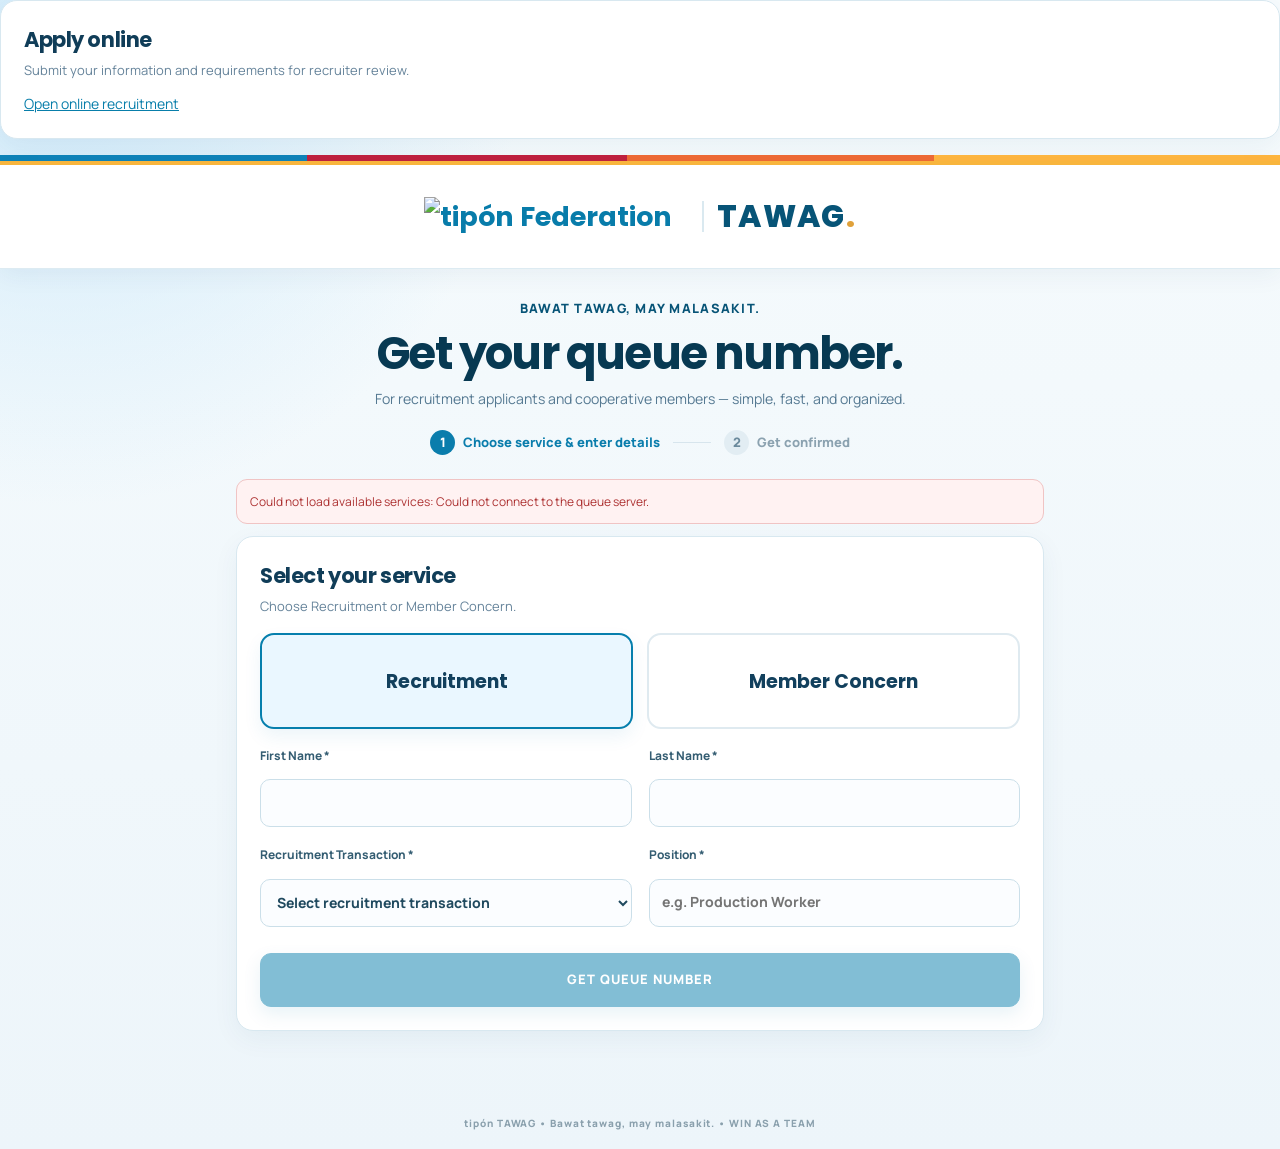
==== commit 9847d1a7: "Connect the queue copy to its dedicated Apps Script backend" ====
--- a/join.html
+++ b/join.html
@@ -98,7 +98,7 @@
 
 </style>
 <section class="card" id="onlineRecruitmentEntry" hidden><h2>Apply online</h2><p>Submit your information and requirements for recruiter review.</p><a id="onlineApplicantLink" href="#">Open online recruitment</a></section>
-<script defer src="config.js"></script><script defer src="join.js?v=14.1"></script>
+<script defer src="config.js?v=online-1"></script><script defer src="join.js?v=14.2"></script>
 </head><body>
 <div class="join-top"></div><header class="join-head"><div class="join-head-inner">
   <div class="join-wordmark"><img class="join-logo" src="assets/tipon-logo-hd.webp" alt="tipón Federation"><span class="join-brand-label">TAWAG<span>.</span></span></div>
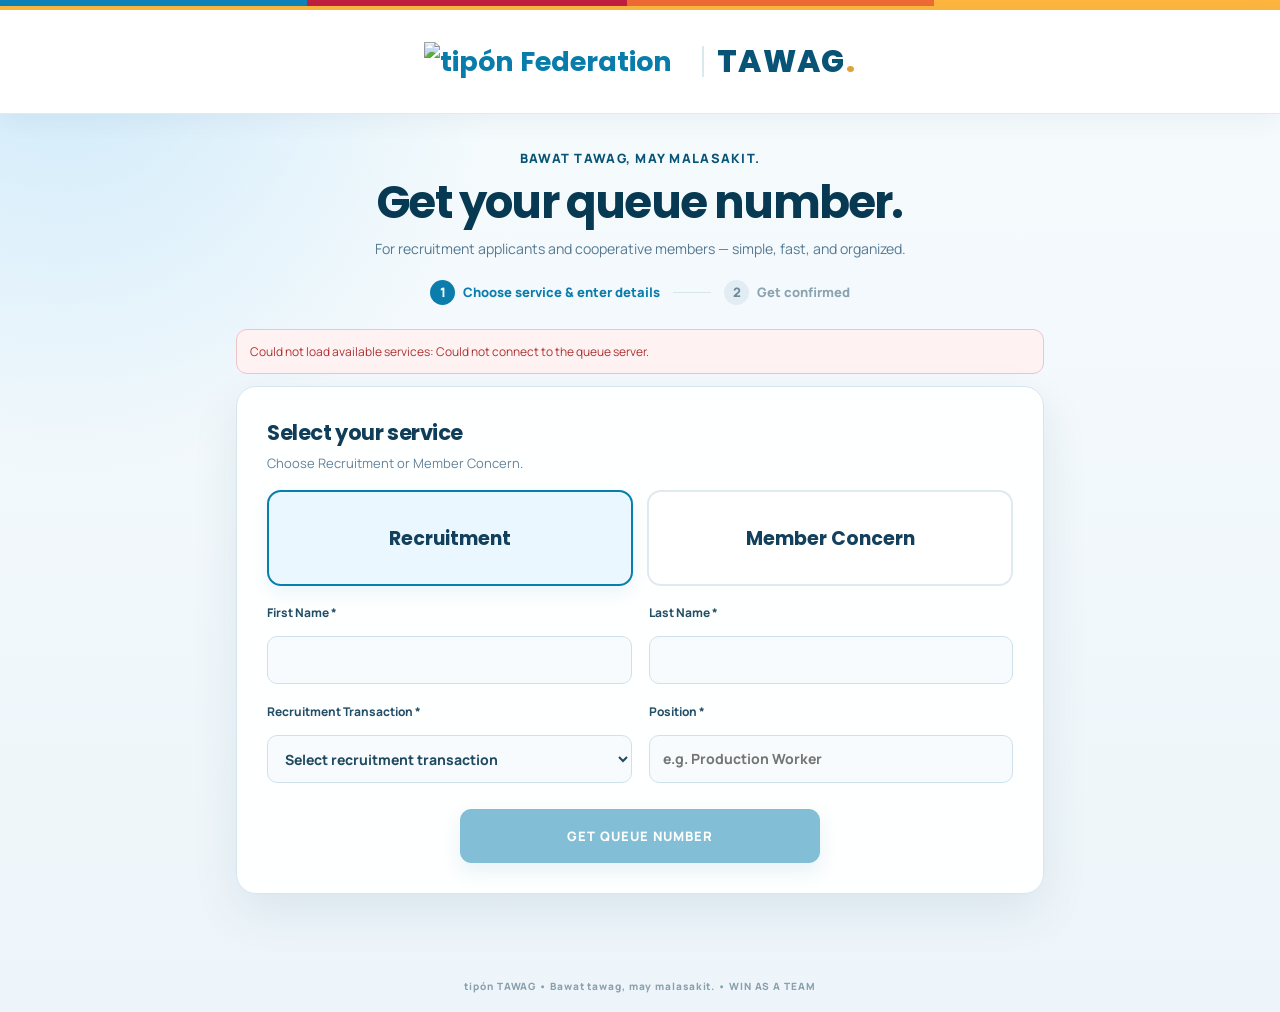
==== commit 2a9a1e48: "Remove online entry card and polish queue UI" ====
--- a/join.html
+++ b/join.html
@@ -96,9 +96,21 @@
  .join-brand-label{font-size:clamp(17px,5.5vw,24px);padding-left:10px}
 }
 
+/* Final visual cleanup */
+body{min-height:100vh}
+.join-shell{padding-top:34px}
+#entry.card{border:1px solid #d5e6ef;border-radius:20px;box-shadow:0 18px 48px rgba(14,63,91,.09);padding:clamp(20px,3vw,30px);background:rgba(255,255,255,.96)}
+#queueForm .queue-fields .field{font-size:12px;color:#234e67}
+#queueForm .queue-fields input,#queueForm .queue-fields select,#concernOptions input{border-radius:10px;background:#f8fbfd;border:1px solid #cfe1eb;padding:0 13px}
+#queueForm .queue-fields input:focus,#queueForm .queue-fields select:focus,#concernOptions input:focus{outline:3px solid rgba(8,131,184,.13);border-color:#0784b8}
+#queueForm .submit{max-width:360px;margin:26px auto 0;box-shadow:0 8px 18px rgba(8,126,170,.18)}
+.service-card{border-radius:14px;transition:transform .16s ease,border-color .16s ease,box-shadow .16s ease}
+.service-card:hover{transform:translateY(-2px)}
+.receipt{box-shadow:0 18px 48px rgba(14,63,91,.07);padding:clamp(24px,4vw,38px)}
+@media(max-width:540px){.join-shell{padding-top:23px}#entry.card{border-radius:16px}.join-foot{padding-bottom:24px}}
+
 </style>
-<section class="card" id="onlineRecruitmentEntry" hidden><h2>Apply online</h2><p>Submit your information and requirements for recruiter review.</p><a id="onlineApplicantLink" href="#">Open online recruitment</a></section>
-<script defer src="config.js?v=online-1"></script><script defer src="join.js?v=14.2"></script>
+<script defer src="config.js?v=queue-database-20261126"></script><script defer src="join.js?v=14.3"></script>
 </head><body>
 <div class="join-top"></div><header class="join-head"><div class="join-head-inner">
   <div class="join-wordmark"><img class="join-logo" src="assets/tipon-logo-hd.webp" alt="tipón Federation"><span class="join-brand-label">TAWAG<span>.</span></span></div>
--- a/styles.css
+++ b/styles.css
@@ -103,6 +103,9 @@
 .pager{display:flex;align-items:center;justify-content:flex-end;gap:12px;margin-top:14px}
 .pager span,.table-count{font-size:12px;color:#66889b;font-weight:800}
 .queue-table-card table{min-width:780px}
+#queueOnlineCard .online-queue-actions{display:flex;gap:6px;flex-wrap:wrap}
+#queueOnlineCard .online-queue-files{max-width:240px;overflow-wrap:anywhere;font-size:12px}
+#queueOnlineCard #onlineStaffStatus{font-size:13px;color:#58798b;min-height:20px}
 .inline-editor{background:#f4f9fc;border:1px solid #dbe8ee;padding:21px;border-radius:14px;margin-top:18px}
 .inline-editor h3{font:700 16px Poppins,sans-serif;margin:0 0 13px}
 .inline-editor .buttons{margin-top:14px}
@@ -1549,3 +1552,34 @@
   box-shadow:none!important;
   opacity:1!important;
 }
+
+/* Recruiter Tipon Form modal */
+.tipon-dialog{width:min(1080px,calc(100vw - 24px));max-width:1080px;max-height:92vh;padding:0;border:1px solid #d5e4ec;border-radius:18px;background:#fff;color:var(--ink);box-shadow:0 24px 70px #082f4a55}
+.tipon-dialog::backdrop{background:#0c3048a6;backdrop-filter:blur(2px)}
+.tipon-dialog form{display:flex;flex-direction:column;max-height:92vh}
+.tipon-dialog-head{display:flex;align-items:center;justify-content:space-between;gap:12px;padding:18px 22px;border-bottom:1px solid var(--line);background:#f8fbfd}
+.tipon-dialog-head h2{margin:3px 0;color:var(--deep);font:700 21px Poppins,sans-serif}
+.tipon-dialog-head p{margin:0}
+#tiponFormStatus{margin:12px 20px 0}
+.tipon-form-fields{padding:18px 22px;overflow:auto;display:grid;grid-template-columns:repeat(2,minmax(0,1fr));gap:12px}
+.tipon-form-fields .tipon-section-title{grid-column:1/-1;margin:12px 0 0;padding:9px 12px;background:#eff7fb;border-radius:9px;color:#0e628e;font:700 15px Poppins,sans-serif}
+.tipon-form-fields .tipon-question{min-width:0}
+.tipon-form-fields .tipon-question.wide{grid-column:1/-1}
+.tipon-form-fields .tipon-question input,.tipon-form-fields .tipon-question select,.tipon-form-fields .tipon-question textarea{width:100%;margin-top:5px;padding:10px 11px;border:1px solid #cbdfe9;border-radius:9px;background:#fbfdff;color:#204a5f;min-height:42px}
+.tipon-form-fields .tipon-question textarea{min-height:76px}
+.tipon-form-fields .tipon-question fieldset{border:1px solid #dce8ef;border-radius:9px;margin:5px 0 0;padding:9px;display:flex;flex-wrap:wrap;gap:9px}
+.tipon-form-fields .tipon-question fieldset label{font-weight:600;display:flex;gap:5px;align-items:center}
+.tipon-capture{margin:0 22px 14px;padding:14px;border:1px solid var(--line);border-radius:12px}
+.tipon-capture h3{margin:0 0 12px;font:700 15px Poppins,sans-serif}
+.tipon-capture-grid{display:grid;grid-template-columns:1fr 1fr;gap:15px}
+.tipon-photo-box,.tipon-signature-box{padding:12px;border:1px solid #e5edf2;border-radius:10px;background:#fbfdff;min-width:0}
+#tiponPhotoFile{display:block;width:100%;margin:8px 0}
+#tiponPhotoPreview{display:block;max-width:100%;max-height:220px;margin:8px auto;border-radius:8px;object-fit:contain}
+#tiponSignaturePad{display:block;width:100%;height:150px;margin:7px 0;border:1px dashed #83a9bc;border-radius:8px;background:linear-gradient(#fff,#fff),repeating-linear-gradient(transparent 0 48px,#e9f0f4 49px 50px);touch-action:none}
+.tipon-dialog-actions{display:flex;justify-content:flex-end;gap:9px;padding:13px 22px;border-top:1px solid var(--line);background:#fff}
+@media(max-width:700px){.tipon-dialog{max-height:94vh}.tipon-dialog-head{padding:13px 14px}.tipon-form-fields{grid-template-columns:1fr;padding:14px}.tipon-form-fields .tipon-question.wide{grid-column:auto}.tipon-capture{margin:0 14px 12px;padding:10px}.tipon-capture-grid{grid-template-columns:1fr}.tipon-dialog-actions{padding:11px 14px}}
+
+/* Keep all standard window actions on one desktop row, including Tipon Form. */
+#staff .window-actions.standard{grid-template-columns:repeat(4,minmax(0,1fr))}
+#staff .window-actions.standard>.btn{min-width:0;white-space:nowrap}
+@media(max-width:700px){#staff .window-actions.standard{grid-template-columns:repeat(2,minmax(0,1fr))}}
